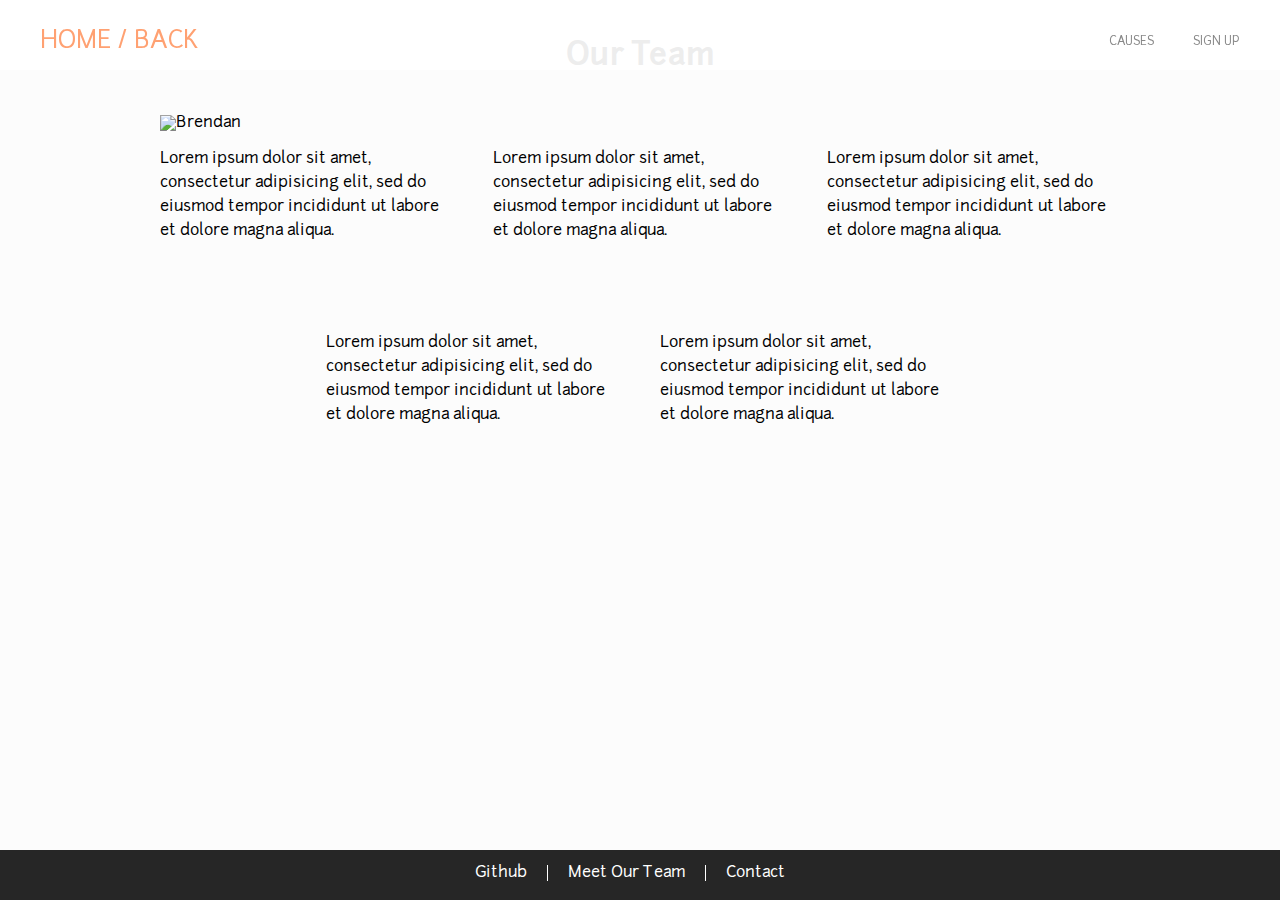
==== About.html @ 52b02ac8 "add fix for pull conflict." ====
<!DOCTYPE html>
<html>
  <head>
    <meta charset="utf-8">
    <link rel="stylesheet" href="stylesheets/output.css">
    <script src="js/jquery-3.2.1.js"></script>
    <script src="js/scripts.js"></script>
    <title></title>
    <title>Our Team</title>
  </head>
  <body>
    <header class="navbar fixed">

        <div class="row">
          <div class="nav-left">
            <a class="logo" href="#">Home / </a>
            <a class="back-nav" href="#">Back</a>
          </div>

          <div class="mobile-toggle">
              <span></span>
              <span></span>
              <span></span>
          </div>
          <nav>
              <ul>
                  <li><a href".flex-grid-container">Causes</a></li>
                  <li><a href=".sign-up">Sign Up</a></li>

              </ul>
          </nav>
        </div> <!-- / row -->

    </header>
    <div class="main">
      <h1 class="center-text">Our Team</h1>
      <div class="team">
        <div class="brendan team-member">
          <img src="images/brendan.jpg" alt="Brendan" />
          <p>
            Lorem ipsum dolor sit amet, consectetur adipisicing elit, sed do eiusmod tempor incididunt ut labore et dolore magna aliqua.
          </p>
        </div>
        <div class="michael team-member">
          <img src="http://fillmurray.com/700/501" alt="" />
          <p>
            Lorem ipsum dolor sit amet, consectetur adipisicing elit, sed do eiusmod tempor incididunt ut labore et dolore magna aliqua.
          </p>
        </div>
        <div class="jordan team-member">
          <img src="http://fillmurray.com/700/502" alt="" />
          <p>
            Lorem ipsum dolor sit amet, consectetur adipisicing elit, sed do eiusmod tempor incididunt ut labore et dolore magna aliqua.
          </p>
        </div>
        <div class="ethan team-member">
          <img src="http://fillmurray.com/700/503" alt="" />
          <p>
            Lorem ipsum dolor sit amet, consectetur adipisicing elit, sed do eiusmod tempor incididunt ut labore et dolore magna aliqua.
          </p>
        </div>
        <div class="beth team-member">
          <img src="http://fillmurray.com/700/504" alt="" />
          <p>
            Lorem ipsum dolor sit amet, consectetur adipisicing elit, sed do eiusmod tempor incididunt ut labore et dolore magna aliqua.
          </p>
        </div>
      </div><!--/team-->
    </div>
    <footer>
      <a href="https://github.com/gepetto503/venmo-for-non-profits"><li>Github</li></a>
      <a href="#"><li>Meet Our Team</li></a>
      <a href="#"><li>Contact</li></a>
    </footer>
  </body>
</html>
---- stylesheets/output.css ----
@keyframes bouncy {
  0% {
    font-size: 14px;
  }
  50% {
    font-size: 18px;
  }
  100% {
    font-size: 14px;
  }
}
html {
  box-sizing: border-box;
}

*,
*::before,
*::after {
  box-sizing: inherit;
}

html, body {
  margin: 0;
  padding: 0;
}

a {
  text-decoration: none;
  color: white;
}

ul {
  padding: 0;
}

li {
  list-style: none;
}

* {
  font-family: 'Junction';
}

p {
  line-height: 1.5;
}

.highlight-text {
  color: #ffa172;
}

@font-face {
  font-family: 'Junction';
  src: url("fonts/junction-bold.eot");
  src: url("fonts/junction-bold.eot?#iefix") format("embedded-opentype"), url("fonts/junction-bold.woff") format("woff"), url("fonts/junction-bold.ttf") format("truetype"), url("fonts/junction-bold.svg#junctionbold") format("svg");
  font-weight: bold;
  font-style: normal;
}
@font-face {
  font-family: 'Junction';
  src: url("fonts/junction-light.eot");
  src: url("fonts/junction-light.eot?#iefix") format("embedded-opentype"), url("fonts/junction-light.woff") format("woff"), url("fonts/junction-light.ttf") format("truetype"), url("fonts/junction-light.svg#junctionlight") format("svg");
  font-weight: normal;
  font-style: normal;
}
@font-face {
  font-family: 'Junction';
  src: url("fonts/junction-regular.eot");
  src: url("fonts/junction-regular.eot?#iefix") format("embedded-opentype"), url("fonts/junction-regular.woff") format("woff"), url("fonts/junction-regular.ttf") format("truetype"), url("fonts/junction-regular.svg#junctionregular") format("svg");
  font-weight: normal;
  font-style: normal;
}
.center-text {
  text-align: center;
}

.team {
  display: flex;
  flex-wrap: wrap;
  justify-content: center;
}
.team .team-member {
  flex-basis: 30%;
  padding: 20px;
}
.team .team-member img {
  height: auto;
  width: 300px;
}

.carousel-area {
  display: flex;
  justify-content: center;
}
.carousel-area .carousel .carousel__items {
  height: 285px;
}
@media (min-width: 768px) {
  .carousel-area .carousel .carousel__items {
    height: 600px;
  }
}

.donate-to-causes {
  display: flex;
  flex-direction: column;
  align-items: center;
}
.donate-to-causes .donate-text {
  max-width: 600px;
}
.donate-to-causes .donate-form-area form {
  height: 500px;
  width: 300px;
  display: flex;
  flex-direction: column;
  align-items: center;
}
.donate-to-causes .donate-form-area form input {
  width: 100%;
  height: 200px;
}

.flex-grid-container {
  display: flex;
  flex-wrap: wrap;
  width: 100%;
}

.cause-box {
  height: 300px;
  flex-basis: 100%;
  color: white;
  position: relative;
}
.cause-box .cause-info {
  position: absolute;
  top: 20px;
  left: 0;
  padding: 20px;
  text-align: center;
  display: none;
}
.cause-box .cause-info h2 {
  margin: .5em auto;
  font-size: 1.75em;
}
.cause-box .cause-info h4 {
  margin: 1em auto;
}

.overlay {
  display: none;
}

.cause-box:hover .overlay {
  height: 100%;
  width: 100%;
  background-color: black;
  opacity: 0.5;
  position: absolute;
  top: 0;
  left: 0;
  z-index: 50;
  display: flex;
  justify-content: center;
  align-items: flex-end;
}

.grid-button {
  display: none;
  margin-bottom: 25px;
}

.cause-box:hover .grid-button {
  display: block;
  z-index: 100;
  position: absolute;
  bottom: 10%;
  right: 50%;
  transform: translate(50%, 50%);
}

.one {
  background: url(http://fillmurray.com/1000/500) center center no-repeat;
  background-size: cover;
}
@media (min-width: 1024px) {
  .one {
    flex-basis: 50%;
  }
}

.two {
  background: url(http://fillmurray.com/400/500) center center no-repeat;
  background-size: cover;
}
@media (min-width: 768px) {
  .two {
    flex-basis: 50%;
  }
}
@media (min-width: 1024px) {
  .two {
    flex-basis: 25%;
  }
}

.three {
  background: url(http://fillmurray.com/700/500) center center no-repeat;
  background-size: cover;
}
@media (min-width: 768px) {
  .three {
    flex-basis: 50%;
  }
}
@media (min-width: 1024px) {
  .three {
    flex-basis: 25%;
  }
}

.four {
  background: url(http://fillmurray.com/601/500) center center no-repeat;
  background-size: cover;
}
@media (min-width: 768px) {
  .four {
    flex-basis: 50%;
  }
}
@media (min-width: 1024px) {
  .four {
    flex-basis: 25%;
  }
}

.five {
  background: url(http://fillmurray.com/500/500) center center no-repeat;
  background-size: cover;
}
@media (min-width: 768px) {
  .five {
    flex-basis: 50%;
  }
}
@media (min-width: 1024px) {
  .five {
    flex-basis: 25%;
  }
}

.six {
  background: url(http://fillmurray.com/1000/800) center center no-repeat;
  background-size: cover;
}
@media (min-width: 1024px) {
  .six {
    flex-basis: 50%;
  }
}

footer {
  position: fixed;
  bottom: 0;
  left: 0;
  width: 100%;
  height: 50px;
  margin-top: 40px;
  padding-top: 15px;
  background-color: #262626;
  display: flex;
  justify-content: center;
}
footer li {
  margin: auto 10px;
  padding-right: 20px;
  border-right: 1px solid white;
}

footer a:nth-child(3) li {
  border-right: none;
}

.form-flex-container {
  display: flex;
  flex-direction: column;
  align-items: center;
}

.my-form {
  background-color: lightgrey;
  border-radius: 5px;
  padding: 30px;
  width: 100%;
  max-width: 370px;
}
.my-form .form-group {
  padding: 3px 0px;
  display: flex;
  flex-direction: column;
  margin: 8px 0px;
}
.my-form .form-group label {
  margin: 8px 0px;
}
.my-form p {
  text-align: center;
  font-size: 16px;
}
.my-form button {
  margin-top: 25px;
}

.navbar {
  position: fixed;
  max-height: 70px;
  width: 100%;
  z-index: 999;
  background: none;
  overflow: hidden;
  padding: 15px;
  opacity: 0;
  top: -100px;
  padding-bottom: 6px;
  -webkit-transition: all 0.3s;
  transition: all 0.3s;
}
@media only screen and (max-width: 766px) {
  .navbar {
    padding-top: 25px;
  }
}
.navbar .row {
  width: 100%;
  margin: 0 auto;
  position: relative;
  padding: 0 2%;
  display: flex;
  justify-content: space-between;
  flex-wrap: wrap;
  align-items: center;
}

.open-nav {
  max-height: 400px !important;
}
.open-nav .mobile-toggle {
  transform: rotate(-90deg);
  -webkit-transform: rotate(-90deg);
}

.sticky {
  background-color: rgba(255, 255, 255, 0.93);
  opacity: 1;
  top: 0px;
  border-bottom: 1px solid white;
}

.logo, .back-nav {
  font-size: 25px;
  color: #ffa172;
  text-transform: uppercase;
  margin-top: 0;
  line-height: 1;
  margin-bottom: 10px;
}

nav {
  width: 60%;
}
@media only screen and (max-width: 766px) {
  nav {
    width: 100%;
  }
}
nav li, nav h2 {
  font-size: 14px;
}
nav ul {
  list-style: none;
  overflow: hidden;
  text-align: right;
  float: right;
}
@media only screen and (max-width: 766px) {
  nav ul {
    padding-top: 10px;
    margin-bottom: 22px;
    float: left;
    text-align: center;
    width: 100%;
  }
}
nav ul li {
  display: inline-block;
  margin-left: 35px;
  line-height: 1.5;
}
@media only screen and (max-width: 766px) {
  nav ul li {
    width: 100%;
    padding: 7px 0;
    margin: 0;
  }
}
nav ul a {
  color: #888888;
  text-transform: uppercase;
  font-size: 12px;
}

.mobile-toggle {
  display: none;
  cursor: pointer;
  font-size: 20px;
  -webkit-transition: all 200ms ease-in;
  -moz-transition: all 200ms ease-in;
  transition: all 200ms ease-in;
}
@media only screen and (max-width: 766px) {
  .mobile-toggle {
    display: block;
  }
}
.mobile-toggle span {
  width: 30px;
  height: 4px;
  margin-bottom: 6px;
  border-radius: 1000px;
  background: #ffa172;
  display: block;
}

.content {
  padding: 50px 2% 250px;
}

.hero {
  background: #333 url(../images/hero.jpg) no-repeat center center fixed;
  -webkit-background-size: cover;
  -moz-background-size: cover;
  background-size: cover;
  display: flex;
  flex-direction: column;
  justify-content: center;
  align-items: center;
  min-height: 500px;
  letter-spacing: 2px;
  padding: 40px;
}
.hero h1 {
  text-align: center;
  font-size: 60px;
  color: white;
}
.hero span {
  font-size: 25px;
  line-height: 1;
  color: #beffb7;
}
.hero p {
  margin-bottom: 20px;
  font-size: 17px;
  line-height: 2;
}

.main {
  padding: 20px;
  margin: auto;
}
@media (min-width: 1024px) {
  .main {
    max-width: 90%;
  }
}

.full {
  height: 100vw;
}

.mission {
  text-align: center;
  margin: 40px auto;
}
@media (min-width: 1024px) {
  .mission {
    font-size: 1rem;
    max-width: 75em;
    margin: 60px auto;
  }
  .mission p {
    line-height: 2;
  }
}

section {
  margin-top: 80px;
}

.profile-content {
  margin-top: 80px;
  background-color: lightgrey;
  border-radius: 5px;
  display: flex;
  flex-wrap: wrap;
  justify-content: center;
}

.profile-image {
  flex-basis: 40%;
  border-radius: 50%;
  margin: 25px 25px 0 0;
  max-height: 300px;
  max-width: 300px;
  background-image: url(http://lorempixel.com/300/300/);
}
@media (min-width: 768px) {
  .profile-image {
    height: 250px;
    max-width: 250px;
  }
}
@media only screen and (max-width: 766px) {
  .profile-image {
    height: 250px;
    min-width: 250px;
  }
}

.profile-bio {
  padding: 20px;
  flex-basis: 60%;
  width: 600px;
}
@media only screen and (max-width: 766px) {
  .profile-bio {
    flex-basis: 100%;
  }
}

.profile-causes {
  display: flex;
  flex-wrap: wrap;
  padding: 5px 10px;
  flex-basis: 100%;
  width: 900px;
  justify-content: center;
}
.profile-causes .profile-feed {
  border: 1px solid grey;
  border-radius: 5px;
  box-shadow: 0px 2px 12px 0 rgba(0, 0, 0, 0.25);
  max-height: 100px;
  display: flex;
  flex-basis: 33%;
  margin: 50px 50px 0 50px;
  background-color: #fff;
}
@media (min-width: 768px) {
  .profile-causes .profile-feed {
    max-height: 300px;
  }
}
@media only screen and (max-width: 766px) {
  .profile-causes .profile-feed {
    max-height: 300px;
  }
}
.profile-causes .feed-image {
  height: 100px;
  width: 100px;
  margin: 10px 5px 0 5px;
  align-self: center;
  background-image: url(http://lorempixel.com/90/90/cats);
  background-repeat: no-repeat;
}
@media (min-width: 768px) {
  .profile-causes .feed-image {
    align-self: center;
  }
}
@media only screen and (max-width: 766px) {
  .profile-causes .feed-image {
    align-self: center;
  }
}
@media (min-width: 768px) {
  .profile-causes {
    display: flex;
    flex-wrap: wrap;
    flex-basis: 100%;
  }
  .profile-causes ul {
    flex-basis: 50%;
    text-align: center;
  }
}
@media only screen and (max-width: 766px) {
  .profile-causes {
    flex-basis: 100%;
    margin-bottom: 15px;
  }
  .profile-causes li {
    margin: 5px;
    text-align: center;
  }
}

#bio {
  width: 100%;
  height: 50px;
  resize: none;
  border-radius: 5px;
  box-shadow: inset 0px 2px 12px 0 rgba(0, 0, 0, 0.25);
}

.feed-container {
  margin-top: 80px;
  background-color: lightgrey;
  border-radius: 5px;
  display: flex;
  justify-content: center;
  align-items: center;
}
.feed-container .feed {
  border: 1px solid grey;
  border-radius: 5px;
  box-shadow: 0px 2px 12px 0 rgba(0, 0, 0, 0.25);
  max-height: 100px;
  display: flex;
  flex-wrap: wrap;
  justify-content: center;
  flex-basis: 40%;
  margin: 50px 50px 0 50px;
  background-color: #fff;
}
.feed-container .feed .social-icon {
  height: 24px;
  width: 24px;
  display: inline-block;
}
.feed-container .feed .feed-icon1:hover {
  background-image: url(../images/heart_red.png);
  background-repeat: no-repeat;
}
.feed-container .feed .feed-icon2:hover {
  background-image: url(../images/comment_red.png);
  background-repeat: no-repeat;
}
@media (min-width: 768px) {
  .feed-container .feed {
    max-height: 300px;
  }
}
@media only screen and (max-width: 766px) {
  .feed-container .feed {
    max-height: 300px;
  }
}
.feed-container .mainfeed-image {
  height: 100px;
  width: 100px;
  margin: 10px 5px 0 5px;
  align-self: center;
  background-image: url(http://lorempixel.com/90/90/cats);
  background-repeat: no-repeat;
}
@media (min-width: 768px) {
  .feed-container .mainfeed-image {
    align-self: center;
  }
}
@media only screen and (max-width: 766px) {
  .feed-container .mainfeed-image {
    align-self: center;
  }
}
@media (min-width: 768px) {
  .feed-container {
    display: flex;
    flex-wrap: wrap;
    flex-basis: 100%;
  }
  .feed-container ul {
    flex-basis: 50%;
    text-align: center;
  }
}
@media only screen and (max-width: 766px) {
  .feed-container {
    flex-basis: 100%;
    margin-bottom: 15px;
  }
  .feed-container li {
    margin: 5px;
    text-align: center;
  }
}

.form-button, .grid-button {
  background-color: #ffa172;
  height: 50px;
  width: 100%;
  border-radius: 5px;
  color: white;
  border-style: none;
  font-weight: bold;
  font-size: 16px;
}

.grid-button {
  width: 20% !important;
}

/**
 * Carousel.sass
 * @author: Dang Van Thanh
 * @github: https://github.com/dangvanthanh/carousel.sass
 * @description: A Simple Carousel Pure CSS Using Sass
 * @version: 1.0.0
 */
.carousel > input[type="radio"]:nth-child(1):checked ~ .carousel__prev > label:nth-child(5), .carousel > input[type="radio"]:nth-child(1):checked ~ .carousel__next > label:nth-child(2), .carousel > input[type="radio"]:nth-child(2):checked ~ .carousel__prev > label:nth-child(1), .carousel > input[type="radio"]:nth-child(2):checked ~ .carousel__next > label:nth-child(3), .carousel > input[type="radio"]:nth-child(3):checked ~ .carousel__prev > label:nth-child(2), .carousel > input[type="radio"]:nth-child(3):checked ~ .carousel__next > label:nth-child(4), .carousel > input[type="radio"]:nth-child(4):checked ~ .carousel__prev > label:nth-child(3), .carousel > input[type="radio"]:nth-child(4):checked ~ .carousel__next > label:nth-child(5), .carousel > input[type="radio"]:nth-child(5):checked ~ .carousel__prev > label:nth-child(4), .carousel > input[type="radio"]:nth-child(5):checked ~ .carousel__next > label:nth-child(1) {
  opacity: 1 !important;
  z-index: 3;
}

*,
*:before,
*:after {
  box-sizing: border-box;
  -webkit-box-sizing: border-box;
  -moz-box-sizing: border-box;
}

body {
  background: #fcfcfc;
  margin: 0;
}

.carousel {
  width: 100%;
  max-width: 1000px;
  position: relative;
  overflow: hidden;
}
.carousel > input[type="radio"] {
  position: absolute;
  left: 0;
  opacity: 0;
  top: 0;
}
.carousel > input[type="radio"]:checked ~ .carousel__items .carousel__item,
.carousel > input[type="radio"]:checked ~ .carousel__prev > label,
.carousel > input[type="radio"]:checked ~ .carousel__next > label {
  opacity: 0;
}
.carousel > input[type="radio"]:nth-child(1):checked ~ .carousel__items .carousel__item:nth-child(1) {
  opacity: 1;
}
.carousel > input[type="radio"]:nth-child(1):checked ~ .carousel__nav > label:nth-child(1) {
  background: #ccc;
  cursor: default;
  pointer-events: none;
}
.carousel > input[type="radio"]:nth-child(2):checked ~ .carousel__items .carousel__item:nth-child(2) {
  opacity: 1;
}
.carousel > input[type="radio"]:nth-child(2):checked ~ .carousel__nav > label:nth-child(2) {
  background: #ccc;
  cursor: default;
  pointer-events: none;
}
.carousel > input[type="radio"]:nth-child(3):checked ~ .carousel__items .carousel__item:nth-child(3) {
  opacity: 1;
}
.carousel > input[type="radio"]:nth-child(3):checked ~ .carousel__nav > label:nth-child(3) {
  background: #ccc;
  cursor: default;
  pointer-events: none;
}
.carousel > input[type="radio"]:nth-child(4):checked ~ .carousel__items .carousel__item:nth-child(4) {
  opacity: 1;
}
.carousel > input[type="radio"]:nth-child(4):checked ~ .carousel__nav > label:nth-child(4) {
  background: #ccc;
  cursor: default;
  pointer-events: none;
}
.carousel > input[type="radio"]:nth-child(5):checked ~ .carousel__items .carousel__item:nth-child(5) {
  opacity: 1;
}
.carousel > input[type="radio"]:nth-child(5):checked ~ .carousel__nav > label:nth-child(5) {
  background: #ccc;
  cursor: default;
  pointer-events: none;
}
.carousel__items {
  margin: 0;
  padding: 0;
  list-style-type: none;
  width: 100%;
  height: 600px;
  position: relative;
}
.carousel__item {
  position: absolute;
  top: 0;
  left: 0;
  width: 100%;
  height: 100%;
  z-index: 1;
  transition: opacity 2s;
  -webkit-transition: opacity 2s;
}
.carousel__item img {
  width: 100%;
  vertical-align: middle;
}
.carousel__prev > label, .carousel__next > label {
  border: 1px solid #fff;
  border-radius: 50%;
  cursor: pointer;
  display: block;
  width: 40px;
  height: 40px;
  position: absolute;
  top: 50%;
  transform: translateY(-50%);
  -webkit-transform: translateY(-50%);
  transition: all .3s ease;
  -webkit-transition: all .3s ease;
  opacity: 0;
  z-index: 2;
}
.carousel__prev > label:hover, .carousel__prev > label:focus, .carousel__next > label:hover, .carousel__next > label:focus {
  opacity: .5 !important;
}
.carousel__prev > label:before, .carousel__prev > label:after, .carousel__next > label:before, .carousel__next > label:after {
  content: "";
  position: absolute;
  width: inherit;
  height: inherit;
}
.carousel__prev > label:before, .carousel__next > label:before {
  background: linear-gradient(to top, #fff 0%, #fff 10%, rgba(51, 51, 51, 0) 10%), linear-gradient(to left, #fff 0%, #fff 10%, rgba(51, 51, 51, 0) 10%);
  width: 60%;
  height: 60%;
  top: 20%;
}
.carousel__prev > label {
  left: 2%;
}
.carousel__prev > label:before {
  left: 35%;
  top: 20%;
  transform: rotate(135deg);
  -webkit-transform: rotate(135deg);
}
.carousel__next > label {
  right: 2%;
}
.carousel__next > label:before {
  left: 10%;
  transform: rotate(315deg);
  -webkit-transform: rotate(315deg);
}
.carousel__nav {
  position: absolute;
  bottom: 3%;
  left: 0;
  text-align: center;
  width: 100%;
  z-index: 3;
}
.carousel__nav > label {
  border: 1px solid #fff;
  display: inline-block;
  border-radius: 50%;
  cursor: pointer;
  margin: 0 .125%;
  width: 20px;
  height: 20px;
}

.slider {
  width: 50%;
}

.my-form {
  background-color: lightgrey;
  border-radius: 5px;
  padding: 30px;
  width: 100%;
  max-width: 370px;
}

button, input, label, textarea {
  font-size: 16px;
}

input {
  height: 33px;
}

input, textarea {
  border-radius: 5px;
  border-style: none;
  padding: 10px;
}

#comment {
  max-width: 100%;
}

/*# sourceMappingURL=output.css.map */
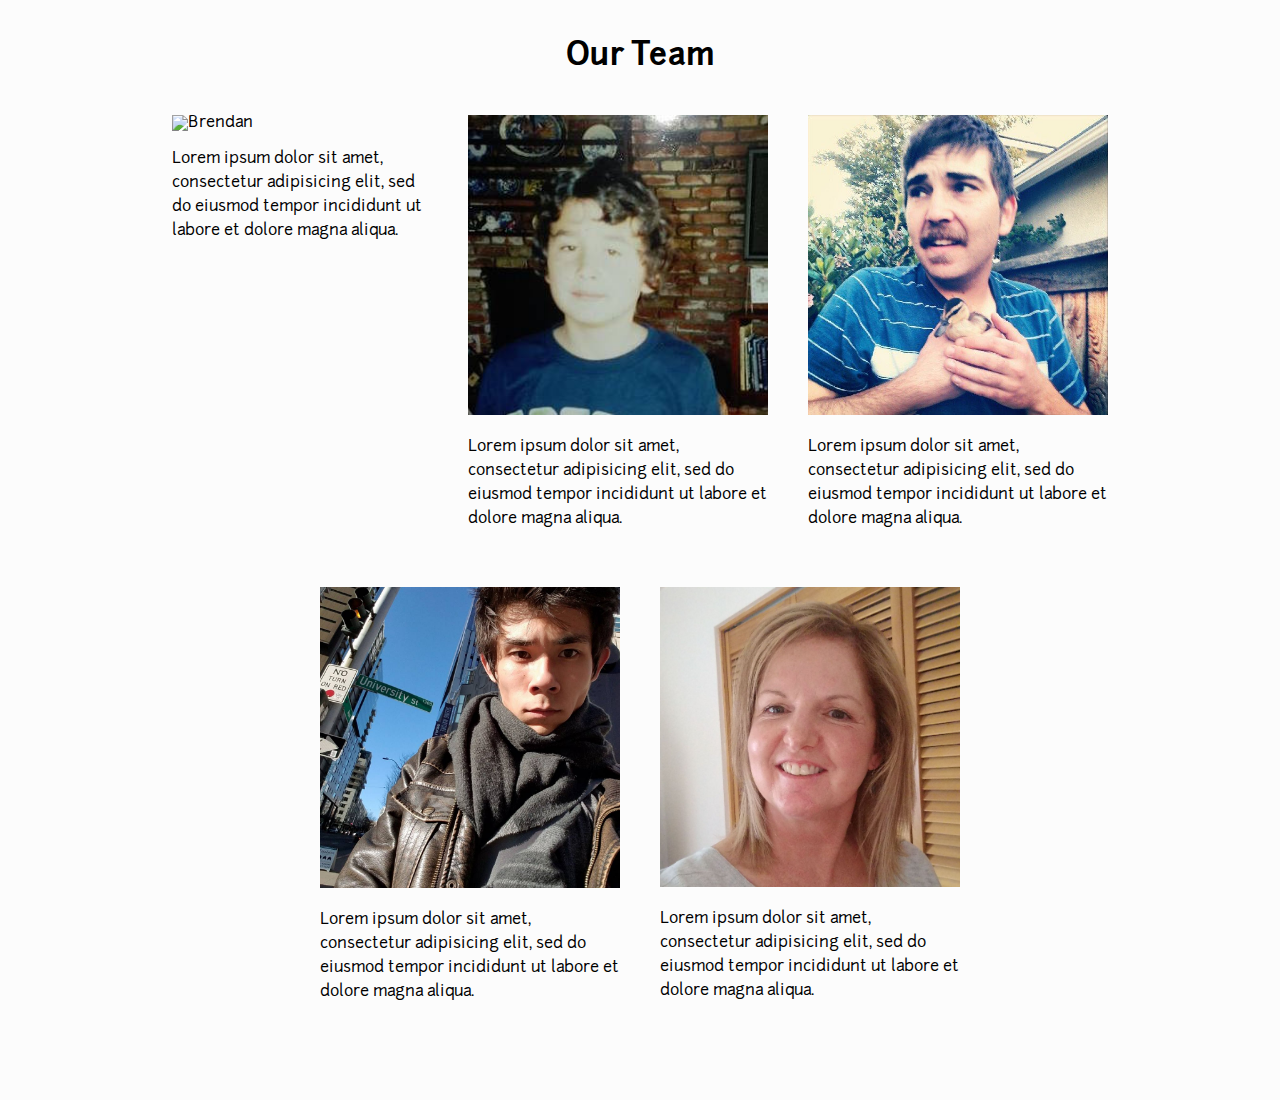
==== commit b21f7c87: "Merge pull request #12 from gepetto503/contact-about" ====
--- a/About.html
+++ b/About.html
@@ -9,29 +9,7 @@
     <title>Our Team</title>
   </head>
   <body>
-    <header class="navbar fixed">
-
-        <div class="row">
-          <div class="nav-left">
-            <a class="logo" href="#">Home / </a>
-            <a class="back-nav" href="#">Back</a>
-          </div>
-
-          <div class="mobile-toggle">
-              <span></span>
-              <span></span>
-              <span></span>
-          </div>
-          <nav>
-              <ul>
-                  <li><a href".flex-grid-container">Causes</a></li>
-                  <li><a href=".sign-up">Sign Up</a></li>
-
-              </ul>
-          </nav>
-        </div> <!-- / row -->
-
-    </header>
+    <!--header goes here-->
     <div class="main">
       <h1 class="center-text">Our Team</h1>
       <div class="team">
@@ -42,35 +20,31 @@
           </p>
         </div>
         <div class="michael team-member">
-          <img src="http://fillmurray.com/700/501" alt="" />
+          <img src="images/michael.jpg" alt="young Michael" />
           <p>
             Lorem ipsum dolor sit amet, consectetur adipisicing elit, sed do eiusmod tempor incididunt ut labore et dolore magna aliqua.
           </p>
         </div>
         <div class="jordan team-member">
-          <img src="http://fillmurray.com/700/502" alt="" />
+          <img src="images/jordan.jpg" alt="Jordan with a baby duck" />
           <p>
             Lorem ipsum dolor sit amet, consectetur adipisicing elit, sed do eiusmod tempor incididunt ut labore et dolore magna aliqua.
           </p>
         </div>
         <div class="ethan team-member">
-          <img src="http://fillmurray.com/700/503" alt="" />
+          <img src="images/ethan.jpg" alt="Ethan" />
           <p>
             Lorem ipsum dolor sit amet, consectetur adipisicing elit, sed do eiusmod tempor incididunt ut labore et dolore magna aliqua.
           </p>
         </div>
         <div class="beth team-member">
-          <img src="http://fillmurray.com/700/504" alt="" />
+          <img src="images/beth.jpg" alt="Beth" />
           <p>
             Lorem ipsum dolor sit amet, consectetur adipisicing elit, sed do eiusmod tempor incididunt ut labore et dolore magna aliqua.
           </p>
         </div>
       </div><!--/team-->
     </div>
-    <footer>
-      <a href="https://github.com/gepetto503/venmo-for-non-profits"><li>Github</li></a>
-      <a href="#"><li>Meet Our Team</li></a>
-      <a href="#"><li>Contact</li></a>
-    </footer>
+    <!--put footer here-->
   </body>
 </html>
--- a/stylesheets/output.css
+++ b/stylesheets/output.css
@@ -1,157 +1,127 @@
 @keyframes bouncy {
   0% {
-    font-size: 14px;
-  }
+    font-size: 14px; }
   50% {
-    font-size: 18px;
-  }
+    font-size: 18px; }
   100% {
-    font-size: 14px;
-  }
-}
+    font-size: 14px; } }
 html {
-  box-sizing: border-box;
-}
+  box-sizing: border-box; }
 
 *,
 *::before,
 *::after {
-  box-sizing: inherit;
-}
+  box-sizing: inherit; }
 
 html, body {
   margin: 0;
-  padding: 0;
-}
+  padding: 0; }
 
 a {
   text-decoration: none;
-  color: white;
-}
+  color: white; }
 
 ul {
-  padding: 0;
-}
+  padding: 0; }
 
 li {
-  list-style: none;
-}
+  list-style: none; }
 
 * {
-  font-family: 'Junction';
-}
+  font-family: 'Junction'; }
 
 p {
-  line-height: 1.5;
-}
+  line-height: 1.5; }
 
 .highlight-text {
-  color: #ffa172;
-}
+  color: #ffa172; }
 
 @font-face {
   font-family: 'Junction';
   src: url("fonts/junction-bold.eot");
   src: url("fonts/junction-bold.eot?#iefix") format("embedded-opentype"), url("fonts/junction-bold.woff") format("woff"), url("fonts/junction-bold.ttf") format("truetype"), url("fonts/junction-bold.svg#junctionbold") format("svg");
   font-weight: bold;
-  font-style: normal;
-}
+  font-style: normal; }
 @font-face {
   font-family: 'Junction';
   src: url("fonts/junction-light.eot");
   src: url("fonts/junction-light.eot?#iefix") format("embedded-opentype"), url("fonts/junction-light.woff") format("woff"), url("fonts/junction-light.ttf") format("truetype"), url("fonts/junction-light.svg#junctionlight") format("svg");
   font-weight: normal;
-  font-style: normal;
-}
+  font-style: normal; }
 @font-face {
   font-family: 'Junction';
   src: url("fonts/junction-regular.eot");
   src: url("fonts/junction-regular.eot?#iefix") format("embedded-opentype"), url("fonts/junction-regular.woff") format("woff"), url("fonts/junction-regular.ttf") format("truetype"), url("fonts/junction-regular.svg#junctionregular") format("svg");
   font-weight: normal;
-  font-style: normal;
-}
+  font-style: normal; }
 .center-text {
+  text-align: center; }
+
+.team {
+  display: flex;
+  flex-wrap: wrap;
+  justify-content: center; }
+  .team .team-member {
+    flex-basis: 30%;
+    padding: 20px; }
+    .team .team-member img {
+      height: auto;
+      width: 300px; }
+
+.carousel-area {
+  display: flex;
+  justify-content: center; }
+  .carousel-area .carousel .carousel__items {
+    height: 285px; }
+    @media (min-width: 768px) {
+      .carousel-area .carousel .carousel__items {
+        height: 600px; } }
+
+.donate-to-causes {
+  display: flex;
+  flex-direction: column;
+  align-items: center; }
+  .donate-to-causes .donate-text {
+    max-width: 600px; }
+  .donate-to-causes .donate-form-area form {
+    height: 500px;
+    width: 300px;
+    display: flex;
+    flex-direction: column;
+    align-items: center; }
+    .donate-to-causes .donate-form-area form input {
+      width: 100%;
+      height: 200px; }
+
+.causes h2 {
   text-align: center;
-}
-
-.team {
+  font-size: 2em; }
+
+.flex-grid-container {
   display: flex;
   flex-wrap: wrap;
-  justify-content: center;
-}
-.team .team-member {
-  flex-basis: 30%;
-  padding: 20px;
-}
-.team .team-member img {
-  height: auto;
-  width: 300px;
-}
-
-.carousel-area {
-  display: flex;
-  justify-content: center;
-}
-.carousel-area .carousel .carousel__items {
-  height: 285px;
-}
-@media (min-width: 768px) {
-  .carousel-area .carousel .carousel__items {
-    height: 600px;
-  }
-}
-
-.donate-to-causes {
-  display: flex;
-  flex-direction: column;
-  align-items: center;
-}
-.donate-to-causes .donate-text {
-  max-width: 600px;
-}
-.donate-to-causes .donate-form-area form {
-  height: 500px;
-  width: 300px;
-  display: flex;
-  flex-direction: column;
-  align-items: center;
-}
-.donate-to-causes .donate-form-area form input {
-  width: 100%;
-  height: 200px;
-}
-
-.flex-grid-container {
-  display: flex;
-  flex-wrap: wrap;
-  width: 100%;
-}
+  width: 100%; }
 
 .cause-box {
   height: 300px;
   flex-basis: 100%;
   color: white;
-  position: relative;
-}
-.cause-box .cause-info {
-  position: absolute;
-  top: 20px;
-  left: 0;
-  padding: 20px;
-  text-align: center;
-  display: none;
-}
-.cause-box .cause-info h2 {
-  margin: .5em auto;
-  font-size: 1.75em;
-}
-.cause-box .cause-info h4 {
-  margin: 1em auto;
-}
+  position: relative; }
+  .cause-box .cause-info {
+    position: absolute;
+    top: 20px;
+    left: 0;
+    padding: 20px;
+    text-align: center;
+    display: none; }
+    .cause-box .cause-info h2 {
+      margin: .5em auto;
+      font-size: 1.75em; }
+    .cause-box .cause-info h4 {
+      margin: 1em auto; }
 
 .overlay {
-  display: none;
-}
+  display: none; }
 
 .cause-box:hover .overlay {
   height: 100%;
@@ -164,13 +134,11 @@
   z-index: 50;
   display: flex;
   justify-content: center;
-  align-items: flex-end;
-}
+  align-items: flex-end; }
 
 .grid-button {
   display: none;
-  margin-bottom: 25px;
-}
+  margin-bottom: 25px; }
 
 .cause-box:hover .grid-button {
   display: block;
@@ -178,88 +146,141 @@
   position: absolute;
   bottom: 10%;
   right: 50%;
-  transform: translate(50%, 50%);
-}
-
-.one {
+  transform: translate(50%, 50%); }
+
+.cause-box:first-child {
   background: url(http://fillmurray.com/1000/500) center center no-repeat;
+<<<<<<< HEAD
   background-size: cover;
 }
 @media (min-width: 1024px) {
-  .one {
+  .cause-box:first-child {
     flex-basis: 50%;
   }
 }
-
-.two {
+=======
+  background-size: cover; }
+  @media (min-width: 1024px) {
+    .one {
+      flex-basis: 50%; } }
+>>>>>>> master
+
+.cause-box:nth-child(2) {
   background: url(http://fillmurray.com/400/500) center center no-repeat;
+<<<<<<< HEAD
   background-size: cover;
 }
 @media (min-width: 768px) {
-  .two {
+  .cause-box:nth-child(2) {
     flex-basis: 50%;
   }
 }
 @media (min-width: 1024px) {
-  .two {
+  .cause-box:nth-child(2) {
     flex-basis: 25%;
   }
 }
-
-.three {
+=======
+  background-size: cover; }
+  @media (min-width: 768px) {
+    .two {
+      flex-basis: 50%; } }
+  @media (min-width: 1024px) {
+    .two {
+      flex-basis: 25%; } }
+>>>>>>> master
+
+.cause-box:nth-child(3) {
   background: url(http://fillmurray.com/700/500) center center no-repeat;
+<<<<<<< HEAD
   background-size: cover;
 }
 @media (min-width: 768px) {
-  .three {
+  .cause-box:nth-child(3) {
     flex-basis: 50%;
   }
 }
 @media (min-width: 1024px) {
-  .three {
+  .cause-box:nth-child(3) {
     flex-basis: 25%;
   }
 }
-
-.four {
+=======
+  background-size: cover; }
+  @media (min-width: 768px) {
+    .three {
+      flex-basis: 50%; } }
+  @media (min-width: 1024px) {
+    .three {
+      flex-basis: 25%; } }
+>>>>>>> master
+
+.cause-box:nth-child(4) {
   background: url(http://fillmurray.com/601/500) center center no-repeat;
+<<<<<<< HEAD
   background-size: cover;
 }
 @media (min-width: 768px) {
-  .four {
+  .cause-box:nth-child(4) {
     flex-basis: 50%;
   }
 }
 @media (min-width: 1024px) {
-  .four {
+  .cause-box:nth-child(4) {
     flex-basis: 25%;
   }
 }
-
-.five {
+=======
+  background-size: cover; }
+  @media (min-width: 768px) {
+    .four {
+      flex-basis: 50%; } }
+  @media (min-width: 1024px) {
+    .four {
+      flex-basis: 25%; } }
+>>>>>>> master
+
+.cause-box:nth-child(5) {
   background: url(http://fillmurray.com/500/500) center center no-repeat;
+<<<<<<< HEAD
   background-size: cover;
 }
 @media (min-width: 768px) {
-  .five {
+  .cause-box:nth-child(5) {
     flex-basis: 50%;
   }
 }
 @media (min-width: 1024px) {
-  .five {
+  .cause-box:nth-child(5) {
     flex-basis: 25%;
   }
 }
-
-.six {
+=======
+  background-size: cover; }
+  @media (min-width: 768px) {
+    .five {
+      flex-basis: 50%; } }
+  @media (min-width: 1024px) {
+    .five {
+      flex-basis: 25%; } }
+>>>>>>> master
+
+.cause-box:nth-child(6) {
   background: url(http://fillmurray.com/1000/800) center center no-repeat;
+<<<<<<< HEAD
   background-size: cover;
 }
 @media (min-width: 1024px) {
-  .six {
+  .cause-box:nth-child(6) {
     flex-basis: 50%;
   }
 }
+=======
+  background-size: cover; }
+  @media (min-width: 1024px) {
+    .six {
+      flex-basis: 50%; } }
+>>>>>>> master
 
 footer {
   position: fixed;
@@ -271,47 +292,38 @@
   padding-top: 15px;
   background-color: #262626;
   display: flex;
-  justify-content: center;
-}
-footer li {
-  margin: auto 10px;
-  padding-right: 20px;
-  border-right: 1px solid white;
-}
+  justify-content: center; }
+  footer li {
+    margin: auto 10px;
+    padding-right: 20px;
+    border-right: 1px solid white; }
 
 footer a:nth-child(3) li {
-  border-right: none;
-}
+  border-right: none; }
 
 .form-flex-container {
   display: flex;
   flex-direction: column;
-  align-items: center;
-}
+  align-items: center; }
 
 .my-form {
   background-color: lightgrey;
   border-radius: 5px;
   padding: 30px;
   width: 100%;
-  max-width: 370px;
-}
-.my-form .form-group {
-  padding: 3px 0px;
-  display: flex;
-  flex-direction: column;
-  margin: 8px 0px;
-}
-.my-form .form-group label {
-  margin: 8px 0px;
-}
-.my-form p {
-  text-align: center;
-  font-size: 16px;
-}
-.my-form button {
-  margin-top: 25px;
-}
+  max-width: 370px; }
+  .my-form .form-group {
+    padding: 3px 0px;
+    display: flex;
+    flex-direction: column;
+    margin: 8px 0px; }
+    .my-form .form-group label {
+      margin: 8px 0px; }
+  .my-form p {
+    text-align: center;
+    font-size: 16px; }
+  .my-form button {
+    margin-top: 25px; }
 
 .navbar {
   position: fixed;
@@ -325,38 +337,31 @@
   top: -100px;
   padding-bottom: 6px;
   -webkit-transition: all 0.3s;
-  transition: all 0.3s;
-}
-@media only screen and (max-width: 766px) {
-  .navbar {
-    padding-top: 25px;
-  }
-}
-.navbar .row {
-  width: 100%;
-  margin: 0 auto;
-  position: relative;
-  padding: 0 2%;
-  display: flex;
-  justify-content: space-between;
-  flex-wrap: wrap;
-  align-items: center;
-}
+  transition: all 0.3s; }
+  @media only screen and (max-width: 766px) {
+    .navbar {
+      padding-top: 25px; } }
+  .navbar .row {
+    width: 100%;
+    margin: 0 auto;
+    position: relative;
+    padding: 0 2%;
+    display: flex;
+    justify-content: space-between;
+    flex-wrap: wrap;
+    align-items: center; }
 
 .open-nav {
-  max-height: 400px !important;
-}
-.open-nav .mobile-toggle {
-  transform: rotate(-90deg);
-  -webkit-transform: rotate(-90deg);
-}
+  max-height: 400px !important; }
+  .open-nav .mobile-toggle {
+    transform: rotate(-90deg);
+    -webkit-transform: rotate(-90deg); }
 
 .sticky {
   background-color: rgba(255, 255, 255, 0.93);
   opacity: 1;
   top: 0px;
-  border-bottom: 1px solid white;
-}
+  border-bottom: 1px solid white; }
 
 .logo, .back-nav {
   font-size: 25px;
@@ -364,52 +369,40 @@
   text-transform: uppercase;
   margin-top: 0;
   line-height: 1;
-  margin-bottom: 10px;
-}
+  margin-bottom: 10px; }
 
 nav {
-  width: 60%;
-}
-@media only screen and (max-width: 766px) {
-  nav {
-    width: 100%;
-  }
-}
-nav li, nav h2 {
-  font-size: 14px;
-}
-nav ul {
-  list-style: none;
-  overflow: hidden;
-  text-align: right;
-  float: right;
-}
-@media only screen and (max-width: 766px) {
+  width: 60%; }
+  @media only screen and (max-width: 766px) {
+    nav {
+      width: 100%; } }
+  nav li, nav h2 {
+    font-size: 14px; }
   nav ul {
-    padding-top: 10px;
-    margin-bottom: 22px;
-    float: left;
-    text-align: center;
-    width: 100%;
-  }
-}
-nav ul li {
-  display: inline-block;
-  margin-left: 35px;
-  line-height: 1.5;
-}
-@media only screen and (max-width: 766px) {
-  nav ul li {
-    width: 100%;
-    padding: 7px 0;
-    margin: 0;
-  }
-}
-nav ul a {
-  color: #888888;
-  text-transform: uppercase;
-  font-size: 12px;
-}
+    list-style: none;
+    overflow: hidden;
+    text-align: right;
+    float: right; }
+    @media only screen and (max-width: 766px) {
+      nav ul {
+        padding-top: 10px;
+        margin-bottom: 22px;
+        float: left;
+        text-align: center;
+        width: 100%; } }
+    nav ul li {
+      display: inline-block;
+      margin-left: 35px;
+      line-height: 1.5; }
+      @media only screen and (max-width: 766px) {
+        nav ul li {
+          width: 100%;
+          padding: 7px 0;
+          margin: 0; } }
+    nav ul a {
+      color: #888888;
+      text-transform: uppercase;
+      font-size: 12px; }
 
 .mobile-toggle {
   display: none;
@@ -417,87 +410,82 @@
   font-size: 20px;
   -webkit-transition: all 200ms ease-in;
   -moz-transition: all 200ms ease-in;
-  transition: all 200ms ease-in;
-}
-@media only screen and (max-width: 766px) {
-  .mobile-toggle {
-    display: block;
-  }
-}
-.mobile-toggle span {
-  width: 30px;
-  height: 4px;
-  margin-bottom: 6px;
-  border-radius: 1000px;
-  background: #ffa172;
-  display: block;
-}
+  transition: all 200ms ease-in; }
+  @media only screen and (max-width: 766px) {
+    .mobile-toggle {
+      display: block; } }
+  .mobile-toggle span {
+    width: 30px;
+    height: 4px;
+    margin-bottom: 6px;
+    border-radius: 1000px;
+    background: #ffa172;
+    display: block; }
 
 .content {
-  padding: 50px 2% 250px;
-}
+  padding: 50px 2% 250px; }
 
 .hero {
-  background: #333 url(../images/hero.jpg) no-repeat center center fixed;
+  background: #333 url(../images/young-people.jpg) no-repeat center center fixed;
   -webkit-background-size: cover;
   -moz-background-size: cover;
   background-size: cover;
   display: flex;
   flex-direction: column;
-  justify-content: center;
-  align-items: center;
   min-height: 500px;
   letter-spacing: 2px;
   padding: 40px;
-}
-.hero h1 {
-  text-align: center;
-  font-size: 60px;
-  color: white;
-}
-.hero span {
-  font-size: 25px;
-  line-height: 1;
-  color: #beffb7;
-}
-.hero p {
-  margin-bottom: 20px;
-  font-size: 17px;
-  line-height: 2;
-}
+  position: relative; }
+  .hero .hero-overlay {
+    background: rgba(0, 20, 60, 0.6);
+    position: absolute;
+    top: 0;
+    left: 0;
+    z-index: 1;
+    height: 100%;
+    width: 100%; }
+  .hero .text {
+    z-index: 2;
+    color: white;
+    margin: auto;
+    border-radius: 5px;
+    padding: 20px;
+    text-align: center; }
+    .hero .text h1 {
+      font-size: 60px; }
+    .hero .text span {
+      font-size: 24px;
+      line-height: 1;
+      color: #ffa172; }
+    .hero .text p {
+      margin-bottom: 20px;
+      font-size: 17px;
+      line-height: 2; }
 
 .main {
   padding: 20px;
   margin: auto;
-}
-@media (min-width: 1024px) {
-  .main {
-    max-width: 90%;
-  }
-}
+  padding-bottom: 60px; }
+  @media (min-width: 1024px) {
+    .main {
+      max-width: 80%; } }
 
 .full {
-  height: 100vw;
-}
+  height: 100vw; }
 
 .mission {
-  text-align: center;
-  margin: 40px auto;
-}
-@media (min-width: 1024px) {
-  .mission {
-    font-size: 1rem;
-    max-width: 75em;
-    margin: 60px auto;
-  }
-  .mission p {
-    line-height: 2;
-  }
-}
+  margin: 40px auto; }
+  .mission h2 {
+    font-size: 2rem;
+    text-align: center; }
+  @media (min-width: 1024px) {
+    .mission {
+      font-size: 1rem;
+      max-width: 75em;
+      margin: 60px auto; } }
 
 section {
-  margin-top: 80px;
-}
+  margin-top: 80px; }
 
 .profile-content {
   margin-top: 80px;
@@ -505,8 +493,7 @@
   border-radius: 5px;
   display: flex;
   flex-wrap: wrap;
-  justify-content: center;
-}
+  justify-content: center; }
 
 .profile-image {
   flex-basis: 40%;
@@ -514,31 +501,23 @@
   margin: 25px 25px 0 0;
   max-height: 300px;
   max-width: 300px;
-  background-image: url(http://lorempixel.com/300/300/);
-}
-@media (min-width: 768px) {
-  .profile-image {
-    height: 250px;
-    max-width: 250px;
-  }
-}
-@media only screen and (max-width: 766px) {
-  .profile-image {
-    height: 250px;
-    min-width: 250px;
-  }
-}
+  background-image: url(http://lorempixel.com/300/300/); }
+  @media (min-width: 768px) {
+    .profile-image {
+      height: 250px;
+      max-width: 250px; } }
+  @media only screen and (max-width: 766px) {
+    .profile-image {
+      height: 250px;
+      min-width: 250px; } }
 
 .profile-bio {
   padding: 20px;
   flex-basis: 60%;
-  width: 600px;
-}
-@media only screen and (max-width: 766px) {
-  .profile-bio {
-    flex-basis: 100%;
-  }
-}
+  width: 600px; }
+  @media only screen and (max-width: 766px) {
+    .profile-bio {
+      flex-basis: 100%; } }
 
 .profile-causes {
   display: flex;
@@ -546,75 +525,57 @@
   padding: 5px 10px;
   flex-basis: 100%;
   width: 900px;
-  justify-content: center;
-}
-.profile-causes .profile-feed {
-  border: 1px solid grey;
-  border-radius: 5px;
-  box-shadow: 0px 2px 12px 0 rgba(0, 0, 0, 0.25);
-  max-height: 100px;
-  display: flex;
-  flex-basis: 33%;
-  margin: 50px 50px 0 50px;
-  background-color: #fff;
-}
-@media (min-width: 768px) {
+  justify-content: center; }
   .profile-causes .profile-feed {
-    max-height: 300px;
-  }
-}
-@media only screen and (max-width: 766px) {
-  .profile-causes .profile-feed {
-    max-height: 300px;
-  }
-}
-.profile-causes .feed-image {
-  height: 100px;
-  width: 100px;
-  margin: 10px 5px 0 5px;
-  align-self: center;
-  background-image: url(http://lorempixel.com/90/90/cats);
-  background-repeat: no-repeat;
-}
-@media (min-width: 768px) {
+    border: 1px solid grey;
+    border-radius: 5px;
+    box-shadow: 0px 2px 12px 0 rgba(0, 0, 0, 0.25);
+    max-height: 100px;
+    display: flex;
+    flex-basis: 33%;
+    margin: 50px 50px 0 50px;
+    background-color: #fff; }
+    @media (min-width: 768px) {
+      .profile-causes .profile-feed {
+        max-height: 300px; } }
+    @media only screen and (max-width: 766px) {
+      .profile-causes .profile-feed {
+        max-height: 300px; } }
   .profile-causes .feed-image {
+    height: 100px;
+    width: 100px;
+    margin: 10px 5px 0 5px;
     align-self: center;
-  }
-}
-@media only screen and (max-width: 766px) {
-  .profile-causes .feed-image {
-    align-self: center;
-  }
-}
-@media (min-width: 768px) {
-  .profile-causes {
-    display: flex;
-    flex-wrap: wrap;
-    flex-basis: 100%;
-  }
-  .profile-causes ul {
-    flex-basis: 50%;
-    text-align: center;
-  }
-}
-@media only screen and (max-width: 766px) {
-  .profile-causes {
-    flex-basis: 100%;
-    margin-bottom: 15px;
-  }
-  .profile-causes li {
-    margin: 5px;
-    text-align: center;
-  }
-}
+    background-image: url(http://lorempixel.com/90/90/cats);
+    background-repeat: no-repeat; }
+    @media (min-width: 768px) {
+      .profile-causes .feed-image {
+        align-self: center; } }
+    @media only screen and (max-width: 766px) {
+      .profile-causes .feed-image {
+        align-self: center; } }
+  @media (min-width: 768px) {
+    .profile-causes {
+      display: flex;
+      flex-wrap: wrap;
+      flex-basis: 100%; }
+      .profile-causes ul {
+        flex-basis: 50%;
+        text-align: center; } }
+  @media only screen and (max-width: 766px) {
+    .profile-causes {
+      flex-basis: 100%;
+      margin-bottom: 15px; }
+      .profile-causes li {
+        margin: 5px;
+        text-align: center; } }
 
 #bio {
   width: 100%;
   height: 50px;
   resize: none;
   border-radius: 5px;
-  box-shadow: inset 0px 2px 12px 0 rgba(0, 0, 0, 0.25);
-}
+  box-shadow: inset 0px 2px 12px 0 rgba(0, 0, 0, 0.25); }
 
 .feed-container {
   margin-top: 80px;
@@ -622,82 +583,62 @@
   border-radius: 5px;
   display: flex;
   justify-content: center;
-  align-items: center;
-}
-.feed-container .feed {
-  border: 1px solid grey;
-  border-radius: 5px;
-  box-shadow: 0px 2px 12px 0 rgba(0, 0, 0, 0.25);
-  max-height: 100px;
-  display: flex;
-  flex-wrap: wrap;
-  justify-content: center;
-  flex-basis: 40%;
-  margin: 50px 50px 0 50px;
-  background-color: #fff;
-}
-.feed-container .feed .social-icon {
-  height: 24px;
-  width: 24px;
-  display: inline-block;
-}
-.feed-container .feed .feed-icon1:hover {
-  background-image: url(../images/heart_red.png);
-  background-repeat: no-repeat;
-}
-.feed-container .feed .feed-icon2:hover {
-  background-image: url(../images/comment_red.png);
-  background-repeat: no-repeat;
-}
-@media (min-width: 768px) {
+  align-items: center; }
   .feed-container .feed {
-    max-height: 300px;
-  }
-}
-@media only screen and (max-width: 766px) {
-  .feed-container .feed {
-    max-height: 300px;
-  }
-}
-.feed-container .mainfeed-image {
-  height: 100px;
-  width: 100px;
-  margin: 10px 5px 0 5px;
-  align-self: center;
-  background-image: url(http://lorempixel.com/90/90/cats);
-  background-repeat: no-repeat;
-}
-@media (min-width: 768px) {
-  .feed-container .mainfeed-image {
-    align-self: center;
-  }
-}
-@media only screen and (max-width: 766px) {
-  .feed-container .mainfeed-image {
-    align-self: center;
-  }
-}
-@media (min-width: 768px) {
-  .feed-container {
+    border: 1px solid grey;
+    border-radius: 5px;
+    box-shadow: 0px 2px 12px 0 rgba(0, 0, 0, 0.25);
+    max-height: 100px;
     display: flex;
     flex-wrap: wrap;
-    flex-basis: 100%;
-  }
-  .feed-container ul {
-    flex-basis: 50%;
-    text-align: center;
-  }
-}
-@media only screen and (max-width: 766px) {
-  .feed-container {
-    flex-basis: 100%;
-    margin-bottom: 15px;
-  }
-  .feed-container li {
-    margin: 5px;
-    text-align: center;
-  }
-}
+    justify-content: center;
+    flex-basis: 40%;
+    margin: 50px 50px 0 50px;
+    background-color: #fff; }
+    .feed-container .feed .social-icon {
+      height: 24px;
+      width: 24px;
+      display: inline-block; }
+    .feed-container .feed .feed-icon1:hover {
+      background-image: url(../images/heart_red.png);
+      background-repeat: no-repeat; }
+    .feed-container .feed .feed-icon2:hover {
+      background-image: url(../images/comment_red.png);
+      background-repeat: no-repeat; }
+    @media (min-width: 768px) {
+      .feed-container .feed {
+        max-height: 300px; } }
+    @media only screen and (max-width: 766px) {
+      .feed-container .feed {
+        max-height: 300px; } }
+  .feed-container .mainfeed-image {
+    height: 100px;
+    width: 100px;
+    margin: 10px 5px 0 5px;
+    align-self: center;
+    background-image: url(http://lorempixel.com/90/90/cats);
+    background-repeat: no-repeat; }
+    @media (min-width: 768px) {
+      .feed-container .mainfeed-image {
+        align-self: center; } }
+    @media only screen and (max-width: 766px) {
+      .feed-container .mainfeed-image {
+        align-self: center; } }
+  @media (min-width: 768px) {
+    .feed-container {
+      display: flex;
+      flex-wrap: wrap;
+      flex-basis: 100%; }
+      .feed-container ul {
+        flex-basis: 50%;
+        text-align: center; } }
+  @media only screen and (max-width: 766px) {
+    .feed-container {
+      flex-basis: 100%;
+      margin-bottom: 15px; }
+      .feed-container li {
+        margin: 5px;
+        text-align: center; } }
 
 .form-button, .grid-button {
   background-color: #ffa172;
@@ -707,12 +648,10 @@
   color: white;
   border-style: none;
   font-weight: bold;
-  font-size: 16px;
-}
+  font-size: 16px; }
 
 .grid-button {
-  width: 20% !important;
-}
+  width: 20% !important; }
 
 /**
  * Carousel.sass
@@ -721,28 +660,26 @@
  * @description: A Simple Carousel Pure CSS Using Sass
  * @version: 1.0.0
  */
-.carousel > input[type="radio"]:nth-child(1):checked ~ .carousel__prev > label:nth-child(5), .carousel > input[type="radio"]:nth-child(1):checked ~ .carousel__next > label:nth-child(2), .carousel > input[type="radio"]:nth-child(2):checked ~ .carousel__prev > label:nth-child(1), .carousel > input[type="radio"]:nth-child(2):checked ~ .carousel__next > label:nth-child(3), .carousel > input[type="radio"]:nth-child(3):checked ~ .carousel__prev > label:nth-child(2), .carousel > input[type="radio"]:nth-child(3):checked ~ .carousel__next > label:nth-child(4), .carousel > input[type="radio"]:nth-child(4):checked ~ .carousel__prev > label:nth-child(3), .carousel > input[type="radio"]:nth-child(4):checked ~ .carousel__next > label:nth-child(5), .carousel > input[type="radio"]:nth-child(5):checked ~ .carousel__prev > label:nth-child(4), .carousel > input[type="radio"]:nth-child(5):checked ~ .carousel__next > label:nth-child(1) {
+.carousel > input[type="radio"]:nth-child(1):checked ~ .carousel__prev > label:nth-child(6), .carousel > input[type="radio"]:nth-child(1):checked ~ .carousel__next > label:nth-child(2), .carousel > input[type="radio"]:nth-child(2):checked ~ .carousel__prev > label:nth-child(1), .carousel > input[type="radio"]:nth-child(2):checked ~ .carousel__next > label:nth-child(3), .carousel > input[type="radio"]:nth-child(3):checked ~ .carousel__prev > label:nth-child(2), .carousel > input[type="radio"]:nth-child(3):checked ~ .carousel__next > label:nth-child(4), .carousel > input[type="radio"]:nth-child(4):checked ~ .carousel__prev > label:nth-child(3), .carousel > input[type="radio"]:nth-child(4):checked ~ .carousel__next > label:nth-child(5), .carousel > input[type="radio"]:nth-child(5):checked ~ .carousel__prev > label:nth-child(4), .carousel > input[type="radio"]:nth-child(5):checked ~ .carousel__next > label:nth-child(6), .carousel > input[type="radio"]:nth-child(6):checked ~ .carousel__prev > label:nth-child(5), .carousel > input[type="radio"]:nth-child(6):checked ~ .carousel__next > label:nth-child(1) {
   opacity: 1 !important;
-  z-index: 3;
-}
+  z-index: 3; }
 
 *,
 *:before,
 *:after {
   box-sizing: border-box;
   -webkit-box-sizing: border-box;
-  -moz-box-sizing: border-box;
-}
+  -moz-box-sizing: border-box; }
 
 body {
   background: #fcfcfc;
-  margin: 0;
-}
+  margin: 0; }
 
 .carousel {
   width: 100%;
   max-width: 1000px;
   position: relative;
+<<<<<<< HEAD
   overflow: hidden;
 }
 .carousel > input[type="radio"] {
@@ -792,6 +729,14 @@
   opacity: 1;
 }
 .carousel > input[type="radio"]:nth-child(5):checked ~ .carousel__nav > label:nth-child(5) {
+  background: #ccc;
+  cursor: default;
+  pointer-events: none;
+}
+.carousel > input[type="radio"]:nth-child(6):checked ~ .carousel__items .carousel__item:nth-child(6) {
+  opacity: 1;
+}
+.carousel > input[type="radio"]:nth-child(6):checked ~ .carousel__nav > label:nth-child(6) {
   background: #ccc;
   cursor: default;
   pointer-events: none;
@@ -883,35 +828,145 @@
   width: 20px;
   height: 20px;
 }
+=======
+  overflow: hidden; }
+  .carousel > input[type="radio"] {
+    position: absolute;
+    left: 0;
+    opacity: 0;
+    top: 0; }
+    .carousel > input[type="radio"]:checked ~ .carousel__items .carousel__item,
+    .carousel > input[type="radio"]:checked ~ .carousel__prev > label,
+    .carousel > input[type="radio"]:checked ~ .carousel__next > label {
+      opacity: 0; }
+    .carousel > input[type="radio"]:nth-child(1):checked ~ .carousel__items .carousel__item:nth-child(1) {
+      opacity: 1; }
+    .carousel > input[type="radio"]:nth-child(1):checked ~ .carousel__nav > label:nth-child(1) {
+      background: #ccc;
+      cursor: default;
+      pointer-events: none; }
+    .carousel > input[type="radio"]:nth-child(2):checked ~ .carousel__items .carousel__item:nth-child(2) {
+      opacity: 1; }
+    .carousel > input[type="radio"]:nth-child(2):checked ~ .carousel__nav > label:nth-child(2) {
+      background: #ccc;
+      cursor: default;
+      pointer-events: none; }
+    .carousel > input[type="radio"]:nth-child(3):checked ~ .carousel__items .carousel__item:nth-child(3) {
+      opacity: 1; }
+    .carousel > input[type="radio"]:nth-child(3):checked ~ .carousel__nav > label:nth-child(3) {
+      background: #ccc;
+      cursor: default;
+      pointer-events: none; }
+    .carousel > input[type="radio"]:nth-child(4):checked ~ .carousel__items .carousel__item:nth-child(4) {
+      opacity: 1; }
+    .carousel > input[type="radio"]:nth-child(4):checked ~ .carousel__nav > label:nth-child(4) {
+      background: #ccc;
+      cursor: default;
+      pointer-events: none; }
+    .carousel > input[type="radio"]:nth-child(5):checked ~ .carousel__items .carousel__item:nth-child(5) {
+      opacity: 1; }
+    .carousel > input[type="radio"]:nth-child(5):checked ~ .carousel__nav > label:nth-child(5) {
+      background: #ccc;
+      cursor: default;
+      pointer-events: none; }
+  .carousel__items {
+    margin: 0;
+    padding: 0;
+    list-style-type: none;
+    width: 100%;
+    height: 600px;
+    position: relative; }
+  .carousel__item {
+    position: absolute;
+    top: 0;
+    left: 0;
+    width: 100%;
+    height: 100%;
+    z-index: 1;
+    transition: opacity 2s;
+    -webkit-transition: opacity 2s; }
+    .carousel__item img {
+      width: 100%;
+      vertical-align: middle; }
+  .carousel__prev > label, .carousel__next > label {
+    border: 1px solid #fff;
+    border-radius: 50%;
+    cursor: pointer;
+    display: block;
+    width: 40px;
+    height: 40px;
+    position: absolute;
+    top: 50%;
+    transform: translateY(-50%);
+    -webkit-transform: translateY(-50%);
+    transition: all .3s ease;
+    -webkit-transition: all .3s ease;
+    opacity: 0;
+    z-index: 2; }
+    .carousel__prev > label:hover, .carousel__prev > label:focus, .carousel__next > label:hover, .carousel__next > label:focus {
+      opacity: .5 !important; }
+    .carousel__prev > label:before, .carousel__prev > label:after, .carousel__next > label:before, .carousel__next > label:after {
+      content: "";
+      position: absolute;
+      width: inherit;
+      height: inherit; }
+    .carousel__prev > label:before, .carousel__next > label:before {
+      background: linear-gradient(to top, #fff 0%, #fff 10%, rgba(51, 51, 51, 0) 10%), linear-gradient(to left, #fff 0%, #fff 10%, rgba(51, 51, 51, 0) 10%);
+      width: 60%;
+      height: 60%;
+      top: 20%; }
+  .carousel__prev > label {
+    left: 2%; }
+    .carousel__prev > label:before {
+      left: 35%;
+      top: 20%;
+      transform: rotate(135deg);
+      -webkit-transform: rotate(135deg); }
+  .carousel__next > label {
+    right: 2%; }
+    .carousel__next > label:before {
+      left: 10%;
+      transform: rotate(315deg);
+      -webkit-transform: rotate(315deg); }
+  .carousel__nav {
+    position: absolute;
+    bottom: 3%;
+    left: 0;
+    text-align: center;
+    width: 100%;
+    z-index: 3; }
+    .carousel__nav > label {
+      border: 1px solid #fff;
+      display: inline-block;
+      border-radius: 50%;
+      cursor: pointer;
+      margin: 0 .125%;
+      width: 20px;
+      height: 20px; }
+>>>>>>> master
 
 .slider {
-  width: 50%;
-}
+  width: 50%; }
 
 .my-form {
   background-color: lightgrey;
   border-radius: 5px;
   padding: 30px;
   width: 100%;
-  max-width: 370px;
-}
+  max-width: 370px; }
 
 button, input, label, textarea {
-  font-size: 16px;
-}
+  font-size: 16px; }
 
 input {
-  height: 33px;
-}
+  height: 33px; }
 
 input, textarea {
   border-radius: 5px;
   border-style: none;
-  padding: 10px;
-}
+  padding: 10px; }
 
 #comment {
-  max-width: 100%;
-}
+  max-width: 100%; }
 
 /*# sourceMappingURL=output.css.map */
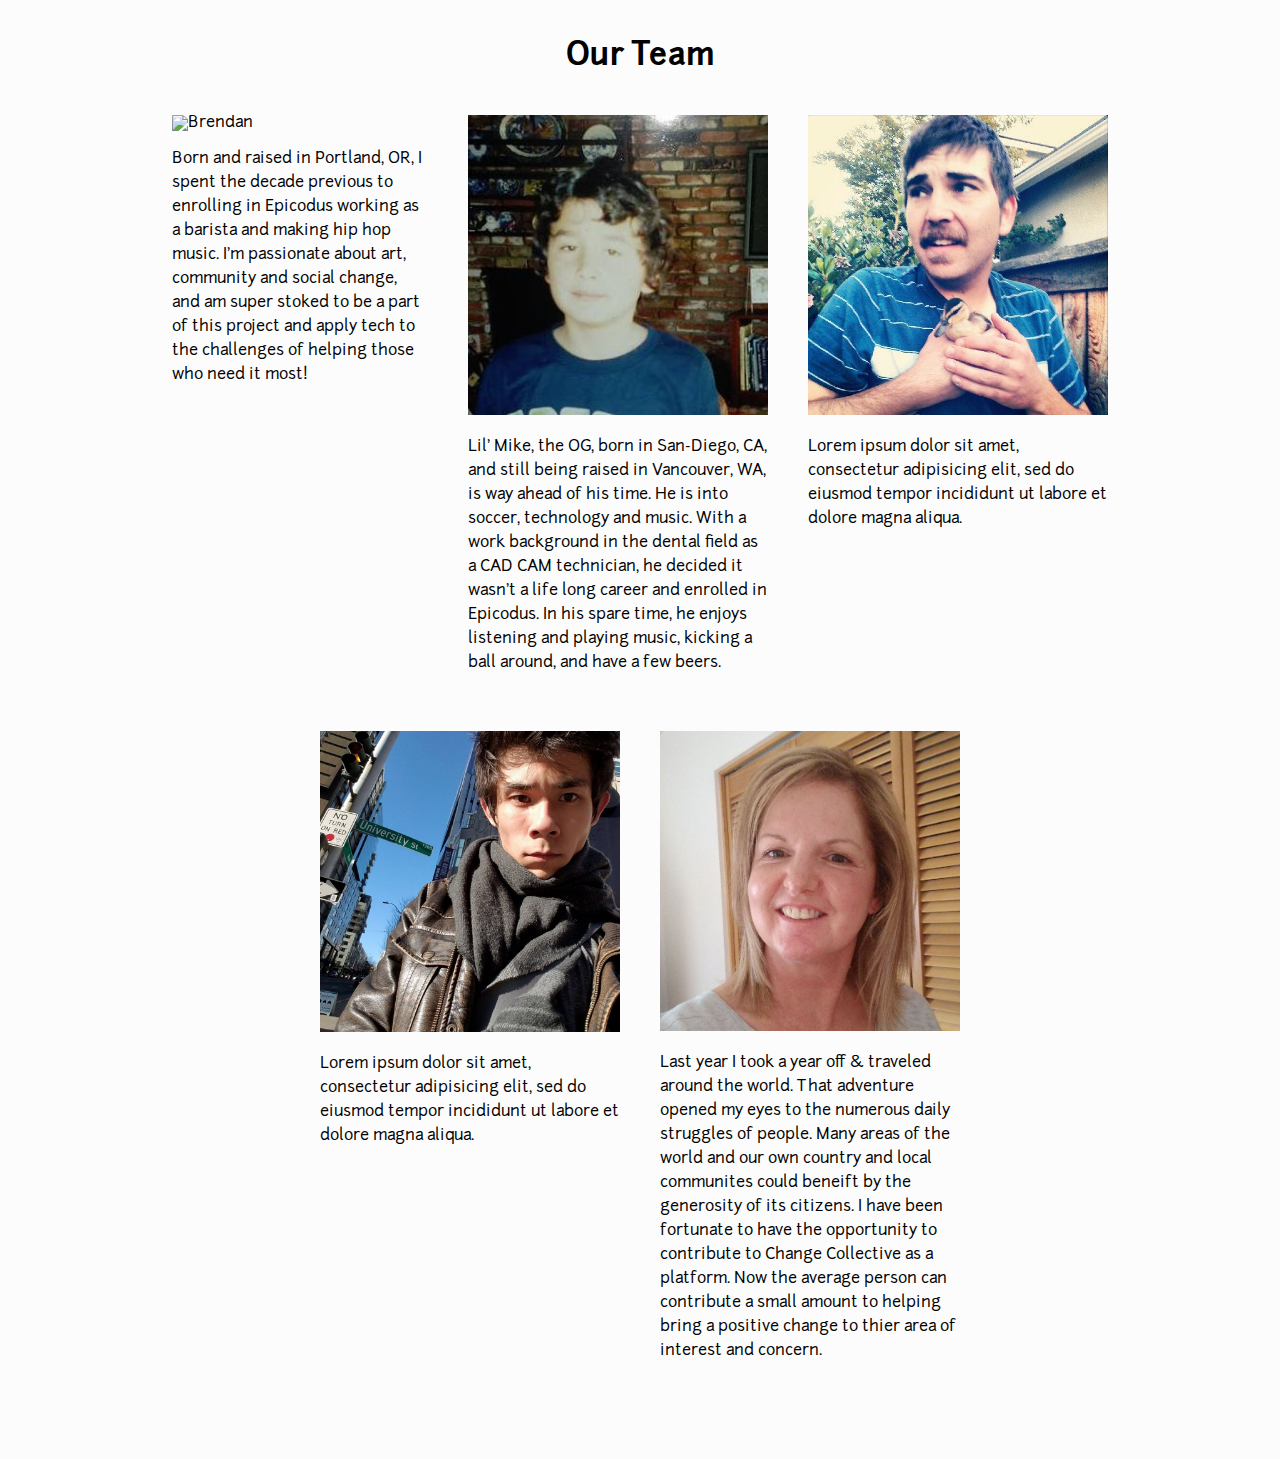
==== commit 14978599: "add brendan michael and beth about info" ====
--- a/About.html
+++ b/About.html
@@ -16,13 +16,13 @@
         <div class="brendan team-member">
           <img src="images/brendan.jpg" alt="Brendan" />
           <p>
-            Lorem ipsum dolor sit amet, consectetur adipisicing elit, sed do eiusmod tempor incididunt ut labore et dolore magna aliqua.
+            Born and raised in Portland, OR, I spent the decade previous to enrolling in Epicodus working as a barista and making hip hop music.  I'm passionate about art, community and social change, and am super stoked to be a part of this project and apply tech to the challenges of helping those who need it most!
           </p>
         </div>
         <div class="michael team-member">
           <img src="images/michael.jpg" alt="young Michael" />
           <p>
-            Lorem ipsum dolor sit amet, consectetur adipisicing elit, sed do eiusmod tempor incididunt ut labore et dolore magna aliqua.
+            Lil' Mike, the OG, born in San-Diego, CA, and still being raised in Vancouver, WA, is way ahead of his time. He is into soccer, technology and music. With a work background in the dental field as a CAD CAM technician, he decided it wasn't a life long career and enrolled in Epicodus. In his spare time, he enjoys listening and playing music, kicking a ball around, and have a few beers.
           </p>
         </div>
         <div class="jordan team-member">
@@ -40,7 +40,7 @@
         <div class="beth team-member">
           <img src="images/beth.jpg" alt="Beth" />
           <p>
-            Lorem ipsum dolor sit amet, consectetur adipisicing elit, sed do eiusmod tempor incididunt ut labore et dolore magna aliqua.
+            Last year I took a year off & traveled around the world. That adventure opened my eyes to the numerous daily struggles of people. Many areas of the world and our own country and local communites could beneift by the generosity of its citizens. I have been fortunate to have the opportunity to contribute to Change Collective as a platform. Now the average person can contribute a small amount to helping bring a positive change to thier area of interest and concern.
           </p>
         </div>
       </div><!--/team-->
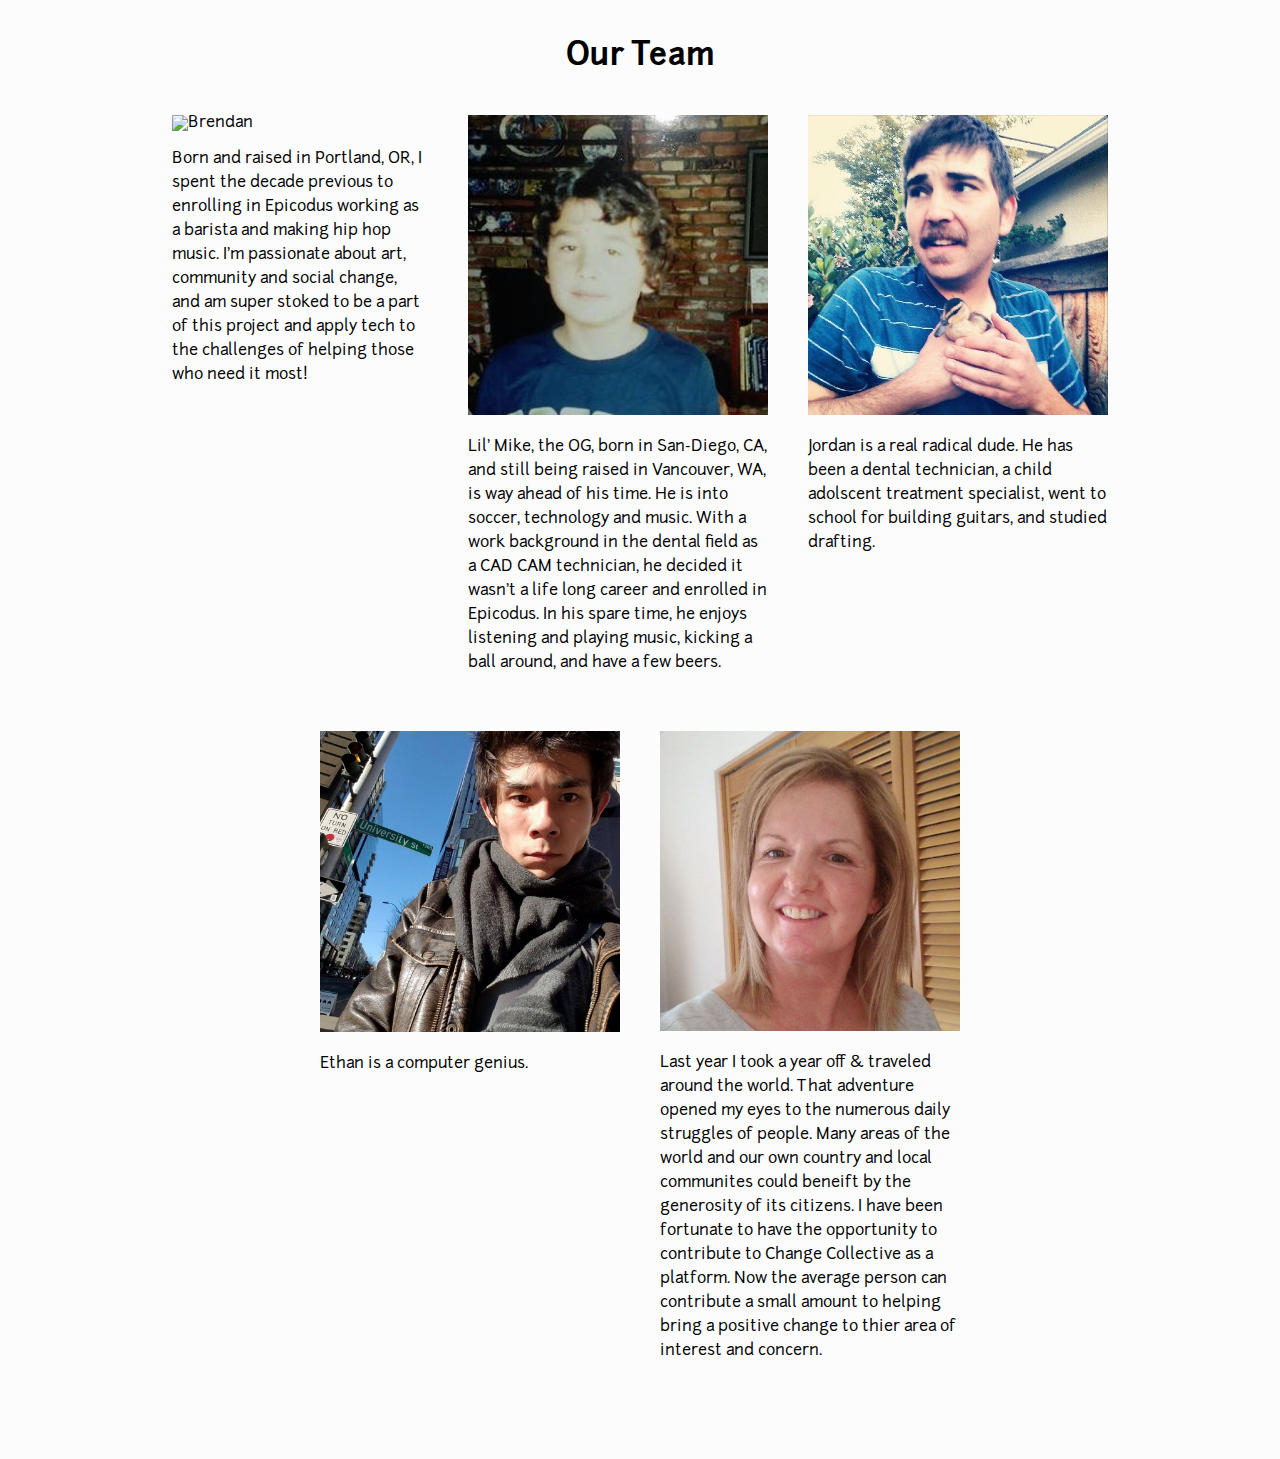
==== commit e72e5c0c: "add slider text" ====
--- a/About.html
+++ b/About.html
@@ -28,13 +28,13 @@
         <div class="jordan team-member">
           <img src="images/jordan.jpg" alt="Jordan with a baby duck" />
           <p>
-            Lorem ipsum dolor sit amet, consectetur adipisicing elit, sed do eiusmod tempor incididunt ut labore et dolore magna aliqua.
+            Jordan is a real radical dude.  He has been a dental technician, a child adolscent treatment specialist, went to school for building guitars, and studied drafting.
           </p>
         </div>
         <div class="ethan team-member">
           <img src="images/ethan.jpg" alt="Ethan" />
           <p>
-            Lorem ipsum dolor sit amet, consectetur adipisicing elit, sed do eiusmod tempor incididunt ut labore et dolore magna aliqua.
+            Ethan is a computer genius.
           </p>
         </div>
         <div class="beth team-member">
--- a/stylesheets/output.css
+++ b/stylesheets/output.css
@@ -1,127 +1,163 @@
 @keyframes bouncy {
   0% {
-    font-size: 14px; }
+    font-size: 14px;
+  }
   50% {
-    font-size: 18px; }
+    font-size: 18px;
+  }
   100% {
-    font-size: 14px; } }
+    font-size: 14px;
+  }
+}
 html {
-  box-sizing: border-box; }
+  box-sizing: border-box;
+}
 
 *,
 *::before,
 *::after {
-  box-sizing: inherit; }
+  box-sizing: inherit;
+}
 
 html, body {
   margin: 0;
-  padding: 0; }
+  padding: 0;
+}
 
 a {
   text-decoration: none;
-  color: white; }
+  color: white;
+}
 
 ul {
-  padding: 0; }
+  padding: 0;
+}
 
 li {
-  list-style: none; }
+  list-style: none;
+}
 
 * {
-  font-family: 'Junction'; }
+  font-family: 'Junction';
+}
 
 p {
-  line-height: 1.5; }
+  line-height: 1.5;
+}
 
 .highlight-text {
-  color: #ffa172; }
+  color: #ffa172;
+}
 
 @font-face {
   font-family: 'Junction';
   src: url("fonts/junction-bold.eot");
   src: url("fonts/junction-bold.eot?#iefix") format("embedded-opentype"), url("fonts/junction-bold.woff") format("woff"), url("fonts/junction-bold.ttf") format("truetype"), url("fonts/junction-bold.svg#junctionbold") format("svg");
   font-weight: bold;
-  font-style: normal; }
+  font-style: normal;
+}
 @font-face {
   font-family: 'Junction';
   src: url("fonts/junction-light.eot");
   src: url("fonts/junction-light.eot?#iefix") format("embedded-opentype"), url("fonts/junction-light.woff") format("woff"), url("fonts/junction-light.ttf") format("truetype"), url("fonts/junction-light.svg#junctionlight") format("svg");
   font-weight: normal;
-  font-style: normal; }
+  font-style: normal;
+}
 @font-face {
   font-family: 'Junction';
   src: url("fonts/junction-regular.eot");
   src: url("fonts/junction-regular.eot?#iefix") format("embedded-opentype"), url("fonts/junction-regular.woff") format("woff"), url("fonts/junction-regular.ttf") format("truetype"), url("fonts/junction-regular.svg#junctionregular") format("svg");
   font-weight: normal;
-  font-style: normal; }
+  font-style: normal;
+}
 .center-text {
-  text-align: center; }
+  text-align: center;
+}
 
 .team {
   display: flex;
   flex-wrap: wrap;
-  justify-content: center; }
-  .team .team-member {
-    flex-basis: 30%;
-    padding: 20px; }
-    .team .team-member img {
-      height: auto;
-      width: 300px; }
+  justify-content: center;
+}
+.team .team-member {
+  flex-basis: 30%;
+  padding: 20px;
+}
+.team .team-member img {
+  height: auto;
+  width: 300px;
+}
 
 .carousel-area {
-  display: flex;
-  justify-content: center; }
+  overflow: hidden;
+  display: flex;
+  justify-content: center;
+}
+.carousel-area .carousel .carousel__items {
+  height: 285px;
+}
+@media (min-width: 768px) {
   .carousel-area .carousel .carousel__items {
-    height: 285px; }
-    @media (min-width: 768px) {
-      .carousel-area .carousel .carousel__items {
-        height: 600px; } }
+    height: 600px;
+  }
+}
 
 .donate-to-causes {
   display: flex;
   flex-direction: column;
-  align-items: center; }
-  .donate-to-causes .donate-text {
-    max-width: 600px; }
-  .donate-to-causes .donate-form-area form {
-    height: 500px;
-    width: 300px;
-    display: flex;
-    flex-direction: column;
-    align-items: center; }
-    .donate-to-causes .donate-form-area form input {
-      width: 100%;
-      height: 200px; }
+  align-items: center;
+}
+.donate-to-causes .donate-text {
+  max-width: 600px;
+}
+.donate-to-causes .donate-form-area form {
+  height: 500px;
+  width: 300px;
+  display: flex;
+  flex-direction: column;
+  align-items: center;
+}
+.donate-to-causes .donate-form-area form input {
+  width: 100%;
+  height: 200px;
+}
 
 .causes h2 {
   text-align: center;
-  font-size: 2em; }
+  font-size: 2em;
+}
 
 .flex-grid-container {
   display: flex;
   flex-wrap: wrap;
-  width: 100%; }
+  width: 100%;
+}
 
 .cause-box {
   height: 300px;
   flex-basis: 100%;
   color: white;
-  position: relative; }
-  .cause-box .cause-info {
-    position: absolute;
-    top: 20px;
-    left: 0;
-    padding: 20px;
-    text-align: center;
-    display: none; }
-    .cause-box .cause-info h2 {
-      margin: .5em auto;
-      font-size: 1.75em; }
-    .cause-box .cause-info h4 {
-      margin: 1em auto; }
+  position: relative;
+}
+.cause-box .cause-info {
+  position: absolute;
+  top: 20px;
+  left: 0;
+  padding: 20px;
+  text-align: center;
+  display: none;
+}
+.cause-box .cause-info h2 {
+  margin: .5em auto;
+  font-size: 1.75em;
+}
+.cause-box .cause-info h4 {
+  margin: 1em auto;
+}
 
 .overlay {
-  display: none; }
+  display: none;
+}
 
 .cause-box:hover .overlay {
   height: 100%;
@@ -134,11 +170,13 @@
   z-index: 50;
   display: flex;
   justify-content: center;
-  align-items: flex-end; }
+  align-items: flex-end;
+}
 
 .grid-button {
   display: none;
-  margin-bottom: 25px; }
+  margin-bottom: 25px;
+}
 
 .cause-box:hover .grid-button {
   display: block;
@@ -146,11 +184,11 @@
   position: absolute;
   bottom: 10%;
   right: 50%;
-  transform: translate(50%, 50%); }
+  transform: translate(50%, 50%);
+}
 
 .cause-box:first-child {
   background: url(http://fillmurray.com/1000/500) center center no-repeat;
-<<<<<<< HEAD
   background-size: cover;
 }
 @media (min-width: 1024px) {
@@ -158,16 +196,9 @@
     flex-basis: 50%;
   }
 }
-=======
-  background-size: cover; }
-  @media (min-width: 1024px) {
-    .one {
-      flex-basis: 50%; } }
->>>>>>> master
 
 .cause-box:nth-child(2) {
   background: url(http://fillmurray.com/400/500) center center no-repeat;
-<<<<<<< HEAD
   background-size: cover;
 }
 @media (min-width: 768px) {
@@ -180,19 +211,9 @@
     flex-basis: 25%;
   }
 }
-=======
-  background-size: cover; }
-  @media (min-width: 768px) {
-    .two {
-      flex-basis: 50%; } }
-  @media (min-width: 1024px) {
-    .two {
-      flex-basis: 25%; } }
->>>>>>> master
 
 .cause-box:nth-child(3) {
   background: url(http://fillmurray.com/700/500) center center no-repeat;
-<<<<<<< HEAD
   background-size: cover;
 }
 @media (min-width: 768px) {
@@ -205,19 +226,9 @@
     flex-basis: 25%;
   }
 }
-=======
-  background-size: cover; }
-  @media (min-width: 768px) {
-    .three {
-      flex-basis: 50%; } }
-  @media (min-width: 1024px) {
-    .three {
-      flex-basis: 25%; } }
->>>>>>> master
 
 .cause-box:nth-child(4) {
   background: url(http://fillmurray.com/601/500) center center no-repeat;
-<<<<<<< HEAD
   background-size: cover;
 }
 @media (min-width: 768px) {
@@ -230,19 +241,9 @@
     flex-basis: 25%;
   }
 }
-=======
-  background-size: cover; }
-  @media (min-width: 768px) {
-    .four {
-      flex-basis: 50%; } }
-  @media (min-width: 1024px) {
-    .four {
-      flex-basis: 25%; } }
->>>>>>> master
 
 .cause-box:nth-child(5) {
   background: url(http://fillmurray.com/500/500) center center no-repeat;
-<<<<<<< HEAD
   background-size: cover;
 }
 @media (min-width: 768px) {
@@ -255,19 +256,9 @@
     flex-basis: 25%;
   }
 }
-=======
-  background-size: cover; }
-  @media (min-width: 768px) {
-    .five {
-      flex-basis: 50%; } }
-  @media (min-width: 1024px) {
-    .five {
-      flex-basis: 25%; } }
->>>>>>> master
 
 .cause-box:nth-child(6) {
   background: url(http://fillmurray.com/1000/800) center center no-repeat;
-<<<<<<< HEAD
   background-size: cover;
 }
 @media (min-width: 1024px) {
@@ -275,12 +266,6 @@
     flex-basis: 50%;
   }
 }
-=======
-  background-size: cover; }
-  @media (min-width: 1024px) {
-    .six {
-      flex-basis: 50%; } }
->>>>>>> master
 
 footer {
   position: fixed;
@@ -292,38 +277,47 @@
   padding-top: 15px;
   background-color: #262626;
   display: flex;
-  justify-content: center; }
-  footer li {
-    margin: auto 10px;
-    padding-right: 20px;
-    border-right: 1px solid white; }
+  justify-content: center;
+}
+footer li {
+  margin: auto 10px;
+  padding-right: 20px;
+  border-right: 1px solid white;
+}
 
 footer a:nth-child(3) li {
-  border-right: none; }
+  border-right: none;
+}
 
 .form-flex-container {
   display: flex;
   flex-direction: column;
-  align-items: center; }
+  align-items: center;
+}
 
 .my-form {
   background-color: lightgrey;
   border-radius: 5px;
   padding: 30px;
   width: 100%;
-  max-width: 370px; }
-  .my-form .form-group {
-    padding: 3px 0px;
-    display: flex;
-    flex-direction: column;
-    margin: 8px 0px; }
-    .my-form .form-group label {
-      margin: 8px 0px; }
-  .my-form p {
-    text-align: center;
-    font-size: 16px; }
-  .my-form button {
-    margin-top: 25px; }
+  max-width: 370px;
+}
+.my-form .form-group {
+  padding: 3px 0px;
+  display: flex;
+  flex-direction: column;
+  margin: 8px 0px;
+}
+.my-form .form-group label {
+  margin: 8px 0px;
+}
+.my-form p {
+  text-align: center;
+  font-size: 16px;
+}
+.my-form button {
+  margin-top: 25px;
+}
 
 .navbar {
   position: fixed;
@@ -337,31 +331,38 @@
   top: -100px;
   padding-bottom: 6px;
   -webkit-transition: all 0.3s;
-  transition: all 0.3s; }
-  @media only screen and (max-width: 766px) {
-    .navbar {
-      padding-top: 25px; } }
-  .navbar .row {
-    width: 100%;
-    margin: 0 auto;
-    position: relative;
-    padding: 0 2%;
-    display: flex;
-    justify-content: space-between;
-    flex-wrap: wrap;
-    align-items: center; }
+  transition: all 0.3s;
+}
+@media only screen and (max-width: 766px) {
+  .navbar {
+    padding-top: 25px;
+  }
+}
+.navbar .row {
+  width: 100%;
+  margin: 0 auto;
+  position: relative;
+  padding: 0 2%;
+  display: flex;
+  justify-content: space-between;
+  flex-wrap: wrap;
+  align-items: center;
+}
 
 .open-nav {
-  max-height: 400px !important; }
-  .open-nav .mobile-toggle {
-    transform: rotate(-90deg);
-    -webkit-transform: rotate(-90deg); }
+  max-height: 400px !important;
+}
+.open-nav .mobile-toggle {
+  transform: rotate(-90deg);
+  -webkit-transform: rotate(-90deg);
+}
 
 .sticky {
   background-color: rgba(255, 255, 255, 0.93);
   opacity: 1;
   top: 0px;
-  border-bottom: 1px solid white; }
+  border-bottom: 1px solid white;
+}
 
 .logo, .back-nav {
   font-size: 25px;
@@ -369,40 +370,52 @@
   text-transform: uppercase;
   margin-top: 0;
   line-height: 1;
-  margin-bottom: 10px; }
+  margin-bottom: 10px;
+}
 
 nav {
-  width: 60%; }
-  @media only screen and (max-width: 766px) {
-    nav {
-      width: 100%; } }
-  nav li, nav h2 {
-    font-size: 14px; }
+  width: 60%;
+}
+@media only screen and (max-width: 766px) {
+  nav {
+    width: 100%;
+  }
+}
+nav li, nav h2 {
+  font-size: 14px;
+}
+nav ul {
+  list-style: none;
+  overflow: hidden;
+  text-align: right;
+  float: right;
+}
+@media only screen and (max-width: 766px) {
   nav ul {
-    list-style: none;
-    overflow: hidden;
-    text-align: right;
-    float: right; }
-    @media only screen and (max-width: 766px) {
-      nav ul {
-        padding-top: 10px;
-        margin-bottom: 22px;
-        float: left;
-        text-align: center;
-        width: 100%; } }
-    nav ul li {
-      display: inline-block;
-      margin-left: 35px;
-      line-height: 1.5; }
-      @media only screen and (max-width: 766px) {
-        nav ul li {
-          width: 100%;
-          padding: 7px 0;
-          margin: 0; } }
-    nav ul a {
-      color: #888888;
-      text-transform: uppercase;
-      font-size: 12px; }
+    padding-top: 10px;
+    margin-bottom: 22px;
+    float: left;
+    text-align: center;
+    width: 100%;
+  }
+}
+nav ul li {
+  display: inline-block;
+  margin-left: 35px;
+  line-height: 1.5;
+}
+@media only screen and (max-width: 766px) {
+  nav ul li {
+    width: 100%;
+    padding: 7px 0;
+    margin: 0;
+  }
+}
+nav ul a {
+  color: #888888;
+  text-transform: uppercase;
+  font-size: 12px;
+}
 
 .mobile-toggle {
   display: none;
@@ -410,20 +423,25 @@
   font-size: 20px;
   -webkit-transition: all 200ms ease-in;
   -moz-transition: all 200ms ease-in;
-  transition: all 200ms ease-in; }
-  @media only screen and (max-width: 766px) {
-    .mobile-toggle {
-      display: block; } }
-  .mobile-toggle span {
-    width: 30px;
-    height: 4px;
-    margin-bottom: 6px;
-    border-radius: 1000px;
-    background: #ffa172;
-    display: block; }
+  transition: all 200ms ease-in;
+}
+@media only screen and (max-width: 766px) {
+  .mobile-toggle {
+    display: block;
+  }
+}
+.mobile-toggle span {
+  width: 30px;
+  height: 4px;
+  margin-bottom: 6px;
+  border-radius: 1000px;
+  background: #ffa172;
+  display: block;
+}
 
 .content {
-  padding: 50px 2% 250px; }
+  padding: 50px 2% 250px;
+}
 
 .hero {
   background: #333 url(../images/young-people.jpg) no-repeat center center fixed;
@@ -435,57 +453,72 @@
   min-height: 500px;
   letter-spacing: 2px;
   padding: 40px;
-  position: relative; }
-  .hero .hero-overlay {
-    background: rgba(0, 20, 60, 0.6);
-    position: absolute;
-    top: 0;
-    left: 0;
-    z-index: 1;
-    height: 100%;
-    width: 100%; }
-  .hero .text {
-    z-index: 2;
-    color: white;
-    margin: auto;
-    border-radius: 5px;
-    padding: 20px;
-    text-align: center; }
-    .hero .text h1 {
-      font-size: 60px; }
-    .hero .text span {
-      font-size: 24px;
-      line-height: 1;
-      color: #ffa172; }
-    .hero .text p {
-      margin-bottom: 20px;
-      font-size: 17px;
-      line-height: 2; }
+  position: relative;
+}
+.hero .hero-overlay {
+  background: rgba(0, 20, 60, 0.6);
+  position: absolute;
+  top: 0;
+  left: 0;
+  z-index: 1;
+  height: 100%;
+  width: 100%;
+}
+.hero .text {
+  z-index: 2;
+  color: white;
+  margin: auto;
+  border-radius: 5px;
+  padding: 20px;
+  text-align: center;
+}
+.hero .text h1 {
+  font-size: 60px;
+}
+.hero .text span {
+  font-size: 24px;
+  line-height: 1;
+  color: #ffa172;
+}
+.hero .text p {
+  margin-bottom: 20px;
+  font-size: 17px;
+  line-height: 2;
+}
 
 .main {
   padding: 20px;
   margin: auto;
-  padding-bottom: 60px; }
-  @media (min-width: 1024px) {
-    .main {
-      max-width: 80%; } }
+  padding-bottom: 60px;
+}
+@media (min-width: 1024px) {
+  .main {
+    max-width: 80%;
+  }
+}
 
 .full {
-  height: 100vw; }
+  height: 100vw;
+}
 
 .mission {
-  margin: 40px auto; }
-  .mission h2 {
-    font-size: 2rem;
-    text-align: center; }
-  @media (min-width: 1024px) {
-    .mission {
-      font-size: 1rem;
-      max-width: 75em;
-      margin: 60px auto; } }
+  margin: 40px auto;
+}
+.mission h2 {
+  font-size: 2rem;
+  text-align: center;
+}
+@media (min-width: 1024px) {
+  .mission {
+    font-size: 1rem;
+    max-width: 75em;
+    margin: 60px auto;
+  }
+}
 
 section {
-  margin-top: 80px; }
+  margin-top: 80px;
+}
 
 .profile-content {
   margin-top: 80px;
@@ -493,7 +526,8 @@
   border-radius: 5px;
   display: flex;
   flex-wrap: wrap;
-  justify-content: center; }
+  justify-content: center;
+}
 
 .profile-image {
   flex-basis: 40%;
@@ -501,23 +535,31 @@
   margin: 25px 25px 0 0;
   max-height: 300px;
   max-width: 300px;
-  background-image: url(http://lorempixel.com/300/300/); }
-  @media (min-width: 768px) {
-    .profile-image {
-      height: 250px;
-      max-width: 250px; } }
-  @media only screen and (max-width: 766px) {
-    .profile-image {
-      height: 250px;
-      min-width: 250px; } }
+  background-image: url(http://lorempixel.com/300/300/);
+}
+@media (min-width: 768px) {
+  .profile-image {
+    height: 250px;
+    max-width: 250px;
+  }
+}
+@media only screen and (max-width: 766px) {
+  .profile-image {
+    height: 250px;
+    min-width: 250px;
+  }
+}
 
 .profile-bio {
   padding: 20px;
   flex-basis: 60%;
-  width: 600px; }
-  @media only screen and (max-width: 766px) {
-    .profile-bio {
-      flex-basis: 100%; } }
+  width: 600px;
+}
+@media only screen and (max-width: 766px) {
+  .profile-bio {
+    flex-basis: 100%;
+  }
+}
 
 .profile-causes {
   display: flex;
@@ -525,57 +567,75 @@
   padding: 5px 10px;
   flex-basis: 100%;
   width: 900px;
-  justify-content: center; }
+  justify-content: center;
+}
+.profile-causes .profile-feed {
+  border: 1px solid grey;
+  border-radius: 5px;
+  box-shadow: 0px 2px 12px 0 rgba(0, 0, 0, 0.25);
+  max-height: 100px;
+  display: flex;
+  flex-basis: 33%;
+  margin: 50px 50px 0 50px;
+  background-color: #fff;
+}
+@media (min-width: 768px) {
   .profile-causes .profile-feed {
-    border: 1px solid grey;
-    border-radius: 5px;
-    box-shadow: 0px 2px 12px 0 rgba(0, 0, 0, 0.25);
-    max-height: 100px;
+    max-height: 300px;
+  }
+}
+@media only screen and (max-width: 766px) {
+  .profile-causes .profile-feed {
+    max-height: 300px;
+  }
+}
+.profile-causes .feed-image {
+  height: 100px;
+  width: 100px;
+  margin: 10px 5px 0 5px;
+  align-self: center;
+  background-image: url(http://lorempixel.com/90/90/cats);
+  background-repeat: no-repeat;
+}
+@media (min-width: 768px) {
+  .profile-causes .feed-image {
+    align-self: center;
+  }
+}
+@media only screen and (max-width: 766px) {
+  .profile-causes .feed-image {
+    align-self: center;
+  }
+}
+@media (min-width: 768px) {
+  .profile-causes {
     display: flex;
-    flex-basis: 33%;
-    margin: 50px 50px 0 50px;
-    background-color: #fff; }
-    @media (min-width: 768px) {
-      .profile-causes .profile-feed {
-        max-height: 300px; } }
-    @media only screen and (max-width: 766px) {
-      .profile-causes .profile-feed {
-        max-height: 300px; } }
-  .profile-causes .feed-image {
-    height: 100px;
-    width: 100px;
-    margin: 10px 5px 0 5px;
-    align-self: center;
-    background-image: url(http://lorempixel.com/90/90/cats);
-    background-repeat: no-repeat; }
-    @media (min-width: 768px) {
-      .profile-causes .feed-image {
-        align-self: center; } }
-    @media only screen and (max-width: 766px) {
-      .profile-causes .feed-image {
-        align-self: center; } }
-  @media (min-width: 768px) {
-    .profile-causes {
-      display: flex;
-      flex-wrap: wrap;
-      flex-basis: 100%; }
-      .profile-causes ul {
-        flex-basis: 50%;
-        text-align: center; } }
-  @media only screen and (max-width: 766px) {
-    .profile-causes {
-      flex-basis: 100%;
-      margin-bottom: 15px; }
-      .profile-causes li {
-        margin: 5px;
-        text-align: center; } }
+    flex-wrap: wrap;
+    flex-basis: 100%;
+  }
+  .profile-causes ul {
+    flex-basis: 50%;
+    text-align: center;
+  }
+}
+@media only screen and (max-width: 766px) {
+  .profile-causes {
+    flex-basis: 100%;
+    margin-bottom: 15px;
+  }
+  .profile-causes li {
+    margin: 5px;
+    text-align: center;
+  }
+}
 
 #bio {
   width: 100%;
   height: 50px;
   resize: none;
   border-radius: 5px;
-  box-shadow: inset 0px 2px 12px 0 rgba(0, 0, 0, 0.25); }
+  box-shadow: inset 0px 2px 12px 0 rgba(0, 0, 0, 0.25);
+}
 
 .feed-container {
   margin-top: 80px;
@@ -583,62 +643,82 @@
   border-radius: 5px;
   display: flex;
   justify-content: center;
-  align-items: center; }
+  align-items: center;
+}
+.feed-container .feed {
+  border: 1px solid grey;
+  border-radius: 5px;
+  box-shadow: 0px 2px 12px 0 rgba(0, 0, 0, 0.25);
+  max-height: 100px;
+  display: flex;
+  flex-wrap: wrap;
+  justify-content: center;
+  flex-basis: 40%;
+  margin: 50px 50px 0 50px;
+  background-color: #fff;
+}
+.feed-container .feed .social-icon {
+  height: 24px;
+  width: 24px;
+  display: inline-block;
+}
+.feed-container .feed .feed-icon1:hover {
+  background-image: url(../images/heart_red.png);
+  background-repeat: no-repeat;
+}
+.feed-container .feed .feed-icon2:hover {
+  background-image: url(../images/comment_red.png);
+  background-repeat: no-repeat;
+}
+@media (min-width: 768px) {
   .feed-container .feed {
-    border: 1px solid grey;
-    border-radius: 5px;
-    box-shadow: 0px 2px 12px 0 rgba(0, 0, 0, 0.25);
-    max-height: 100px;
+    max-height: 300px;
+  }
+}
+@media only screen and (max-width: 766px) {
+  .feed-container .feed {
+    max-height: 300px;
+  }
+}
+.feed-container .mainfeed-image {
+  height: 100px;
+  width: 100px;
+  margin: 10px 5px 0 5px;
+  align-self: center;
+  background-image: url(http://lorempixel.com/90/90/cats);
+  background-repeat: no-repeat;
+}
+@media (min-width: 768px) {
+  .feed-container .mainfeed-image {
+    align-self: center;
+  }
+}
+@media only screen and (max-width: 766px) {
+  .feed-container .mainfeed-image {
+    align-self: center;
+  }
+}
+@media (min-width: 768px) {
+  .feed-container {
     display: flex;
     flex-wrap: wrap;
-    justify-content: center;
-    flex-basis: 40%;
-    margin: 50px 50px 0 50px;
-    background-color: #fff; }
-    .feed-container .feed .social-icon {
-      height: 24px;
-      width: 24px;
-      display: inline-block; }
-    .feed-container .feed .feed-icon1:hover {
-      background-image: url(../images/heart_red.png);
-      background-repeat: no-repeat; }
-    .feed-container .feed .feed-icon2:hover {
-      background-image: url(../images/comment_red.png);
-      background-repeat: no-repeat; }
-    @media (min-width: 768px) {
-      .feed-container .feed {
-        max-height: 300px; } }
-    @media only screen and (max-width: 766px) {
-      .feed-container .feed {
-        max-height: 300px; } }
-  .feed-container .mainfeed-image {
-    height: 100px;
-    width: 100px;
-    margin: 10px 5px 0 5px;
-    align-self: center;
-    background-image: url(http://lorempixel.com/90/90/cats);
-    background-repeat: no-repeat; }
-    @media (min-width: 768px) {
-      .feed-container .mainfeed-image {
-        align-self: center; } }
-    @media only screen and (max-width: 766px) {
-      .feed-container .mainfeed-image {
-        align-self: center; } }
-  @media (min-width: 768px) {
-    .feed-container {
-      display: flex;
-      flex-wrap: wrap;
-      flex-basis: 100%; }
-      .feed-container ul {
-        flex-basis: 50%;
-        text-align: center; } }
-  @media only screen and (max-width: 766px) {
-    .feed-container {
-      flex-basis: 100%;
-      margin-bottom: 15px; }
-      .feed-container li {
-        margin: 5px;
-        text-align: center; } }
+    flex-basis: 100%;
+  }
+  .feed-container ul {
+    flex-basis: 50%;
+    text-align: center;
+  }
+}
+@media only screen and (max-width: 766px) {
+  .feed-container {
+    flex-basis: 100%;
+    margin-bottom: 15px;
+  }
+  .feed-container li {
+    margin: 5px;
+    text-align: center;
+  }
+}
 
 .form-button, .grid-button {
   background-color: #ffa172;
@@ -648,10 +728,12 @@
   color: white;
   border-style: none;
   font-weight: bold;
-  font-size: 16px; }
+  font-size: 16px;
+}
 
 .grid-button {
-  width: 20% !important; }
+  width: 20% !important;
+}
 
 /**
  * Carousel.sass
@@ -662,24 +744,26 @@
  */
 .carousel > input[type="radio"]:nth-child(1):checked ~ .carousel__prev > label:nth-child(6), .carousel > input[type="radio"]:nth-child(1):checked ~ .carousel__next > label:nth-child(2), .carousel > input[type="radio"]:nth-child(2):checked ~ .carousel__prev > label:nth-child(1), .carousel > input[type="radio"]:nth-child(2):checked ~ .carousel__next > label:nth-child(3), .carousel > input[type="radio"]:nth-child(3):checked ~ .carousel__prev > label:nth-child(2), .carousel > input[type="radio"]:nth-child(3):checked ~ .carousel__next > label:nth-child(4), .carousel > input[type="radio"]:nth-child(4):checked ~ .carousel__prev > label:nth-child(3), .carousel > input[type="radio"]:nth-child(4):checked ~ .carousel__next > label:nth-child(5), .carousel > input[type="radio"]:nth-child(5):checked ~ .carousel__prev > label:nth-child(4), .carousel > input[type="radio"]:nth-child(5):checked ~ .carousel__next > label:nth-child(6), .carousel > input[type="radio"]:nth-child(6):checked ~ .carousel__prev > label:nth-child(5), .carousel > input[type="radio"]:nth-child(6):checked ~ .carousel__next > label:nth-child(1) {
   opacity: 1 !important;
-  z-index: 3; }
+  z-index: 3;
+}
 
 *,
 *:before,
 *:after {
   box-sizing: border-box;
   -webkit-box-sizing: border-box;
-  -moz-box-sizing: border-box; }
+  -moz-box-sizing: border-box;
+}
 
 body {
   background: #fcfcfc;
-  margin: 0; }
+  margin: 0;
+}
 
 .carousel {
   width: 100%;
   max-width: 1000px;
   position: relative;
-<<<<<<< HEAD
   overflow: hidden;
 }
 .carousel > input[type="radio"] {
@@ -828,145 +912,35 @@
   width: 20px;
   height: 20px;
 }
-=======
-  overflow: hidden; }
-  .carousel > input[type="radio"] {
-    position: absolute;
-    left: 0;
-    opacity: 0;
-    top: 0; }
-    .carousel > input[type="radio"]:checked ~ .carousel__items .carousel__item,
-    .carousel > input[type="radio"]:checked ~ .carousel__prev > label,
-    .carousel > input[type="radio"]:checked ~ .carousel__next > label {
-      opacity: 0; }
-    .carousel > input[type="radio"]:nth-child(1):checked ~ .carousel__items .carousel__item:nth-child(1) {
-      opacity: 1; }
-    .carousel > input[type="radio"]:nth-child(1):checked ~ .carousel__nav > label:nth-child(1) {
-      background: #ccc;
-      cursor: default;
-      pointer-events: none; }
-    .carousel > input[type="radio"]:nth-child(2):checked ~ .carousel__items .carousel__item:nth-child(2) {
-      opacity: 1; }
-    .carousel > input[type="radio"]:nth-child(2):checked ~ .carousel__nav > label:nth-child(2) {
-      background: #ccc;
-      cursor: default;
-      pointer-events: none; }
-    .carousel > input[type="radio"]:nth-child(3):checked ~ .carousel__items .carousel__item:nth-child(3) {
-      opacity: 1; }
-    .carousel > input[type="radio"]:nth-child(3):checked ~ .carousel__nav > label:nth-child(3) {
-      background: #ccc;
-      cursor: default;
-      pointer-events: none; }
-    .carousel > input[type="radio"]:nth-child(4):checked ~ .carousel__items .carousel__item:nth-child(4) {
-      opacity: 1; }
-    .carousel > input[type="radio"]:nth-child(4):checked ~ .carousel__nav > label:nth-child(4) {
-      background: #ccc;
-      cursor: default;
-      pointer-events: none; }
-    .carousel > input[type="radio"]:nth-child(5):checked ~ .carousel__items .carousel__item:nth-child(5) {
-      opacity: 1; }
-    .carousel > input[type="radio"]:nth-child(5):checked ~ .carousel__nav > label:nth-child(5) {
-      background: #ccc;
-      cursor: default;
-      pointer-events: none; }
-  .carousel__items {
-    margin: 0;
-    padding: 0;
-    list-style-type: none;
-    width: 100%;
-    height: 600px;
-    position: relative; }
-  .carousel__item {
-    position: absolute;
-    top: 0;
-    left: 0;
-    width: 100%;
-    height: 100%;
-    z-index: 1;
-    transition: opacity 2s;
-    -webkit-transition: opacity 2s; }
-    .carousel__item img {
-      width: 100%;
-      vertical-align: middle; }
-  .carousel__prev > label, .carousel__next > label {
-    border: 1px solid #fff;
-    border-radius: 50%;
-    cursor: pointer;
-    display: block;
-    width: 40px;
-    height: 40px;
-    position: absolute;
-    top: 50%;
-    transform: translateY(-50%);
-    -webkit-transform: translateY(-50%);
-    transition: all .3s ease;
-    -webkit-transition: all .3s ease;
-    opacity: 0;
-    z-index: 2; }
-    .carousel__prev > label:hover, .carousel__prev > label:focus, .carousel__next > label:hover, .carousel__next > label:focus {
-      opacity: .5 !important; }
-    .carousel__prev > label:before, .carousel__prev > label:after, .carousel__next > label:before, .carousel__next > label:after {
-      content: "";
-      position: absolute;
-      width: inherit;
-      height: inherit; }
-    .carousel__prev > label:before, .carousel__next > label:before {
-      background: linear-gradient(to top, #fff 0%, #fff 10%, rgba(51, 51, 51, 0) 10%), linear-gradient(to left, #fff 0%, #fff 10%, rgba(51, 51, 51, 0) 10%);
-      width: 60%;
-      height: 60%;
-      top: 20%; }
-  .carousel__prev > label {
-    left: 2%; }
-    .carousel__prev > label:before {
-      left: 35%;
-      top: 20%;
-      transform: rotate(135deg);
-      -webkit-transform: rotate(135deg); }
-  .carousel__next > label {
-    right: 2%; }
-    .carousel__next > label:before {
-      left: 10%;
-      transform: rotate(315deg);
-      -webkit-transform: rotate(315deg); }
-  .carousel__nav {
-    position: absolute;
-    bottom: 3%;
-    left: 0;
-    text-align: center;
-    width: 100%;
-    z-index: 3; }
-    .carousel__nav > label {
-      border: 1px solid #fff;
-      display: inline-block;
-      border-radius: 50%;
-      cursor: pointer;
-      margin: 0 .125%;
-      width: 20px;
-      height: 20px; }
->>>>>>> master
 
 .slider {
-  width: 50%; }
+  width: 50%;
+}
 
 .my-form {
   background-color: lightgrey;
   border-radius: 5px;
   padding: 30px;
   width: 100%;
-  max-width: 370px; }
+  max-width: 370px;
+}
 
 button, input, label, textarea {
-  font-size: 16px; }
+  font-size: 16px;
+}
 
 input {
-  height: 33px; }
+  height: 33px;
+}
 
 input, textarea {
   border-radius: 5px;
   border-style: none;
-  padding: 10px; }
+  padding: 10px;
+}
 
 #comment {
-  max-width: 100%; }
+  max-width: 100%;
+}
 
 /*# sourceMappingURL=output.css.map */
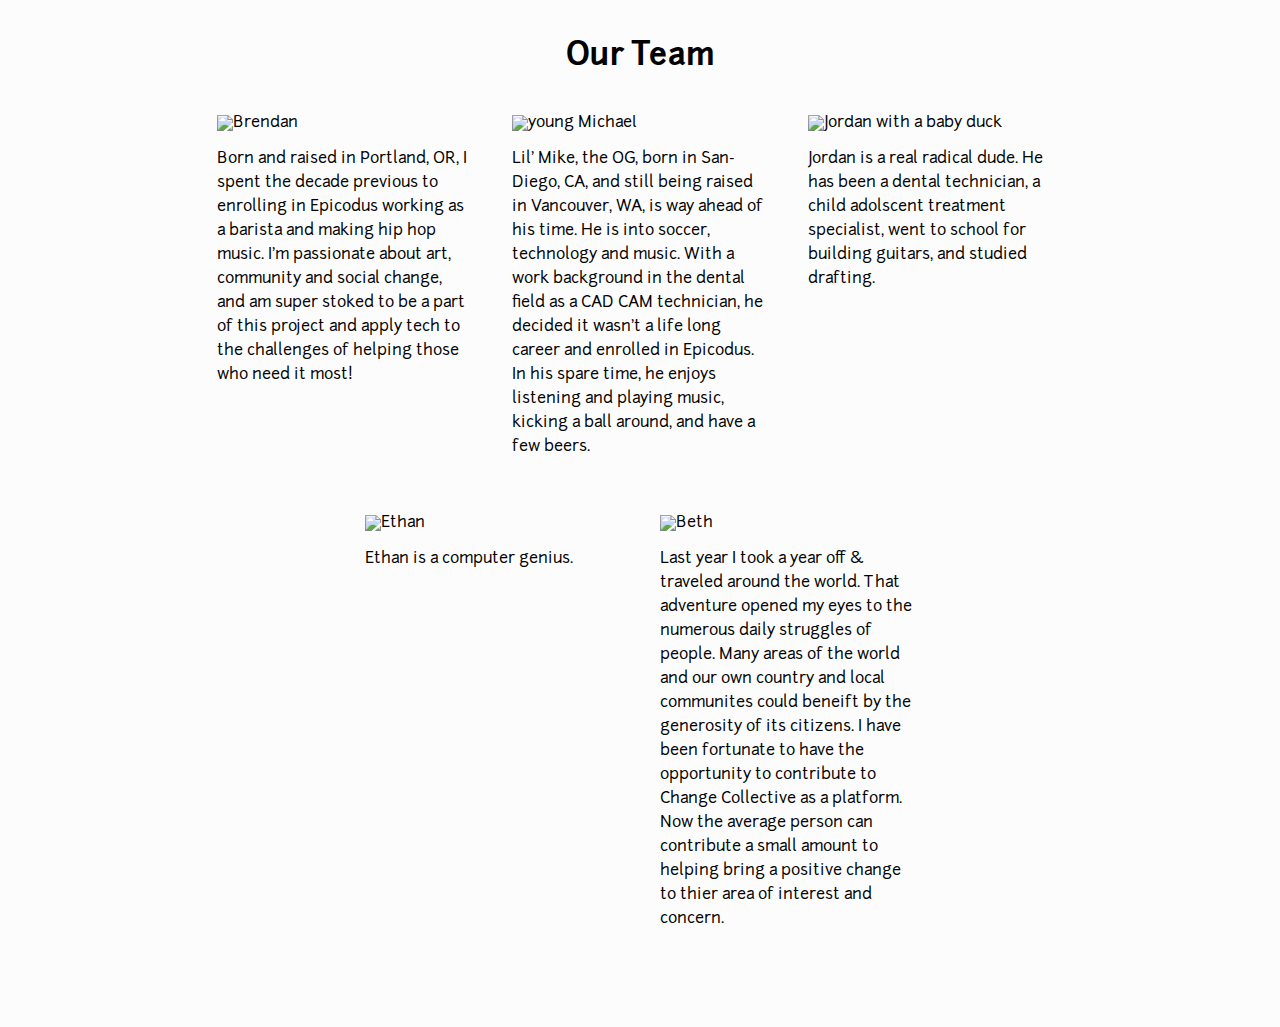
==== commit 6d3a1f92: "take out bill murray" ====
--- a/About.html
+++ b/About.html
@@ -14,31 +14,31 @@
       <h1 class="center-text">Our Team</h1>
       <div class="team">
         <div class="brendan team-member">
-          <img src="images/brendan.jpg" alt="Brendan" />
+          <img src="images/about-us/brendan.jpg" alt="Brendan" />
           <p>
             Born and raised in Portland, OR, I spent the decade previous to enrolling in Epicodus working as a barista and making hip hop music.  I'm passionate about art, community and social change, and am super stoked to be a part of this project and apply tech to the challenges of helping those who need it most!
           </p>
         </div>
         <div class="michael team-member">
-          <img src="images/michael.jpg" alt="young Michael" />
+          <img src="images/about-us/michael.jpg" alt="young Michael" />
           <p>
             Lil' Mike, the OG, born in San-Diego, CA, and still being raised in Vancouver, WA, is way ahead of his time. He is into soccer, technology and music. With a work background in the dental field as a CAD CAM technician, he decided it wasn't a life long career and enrolled in Epicodus. In his spare time, he enjoys listening and playing music, kicking a ball around, and have a few beers.
           </p>
         </div>
         <div class="jordan team-member">
-          <img src="images/jordan.jpg" alt="Jordan with a baby duck" />
+          <img src="images/about-us/jordan.jpg" alt="Jordan with a baby duck" />
           <p>
             Jordan is a real radical dude.  He has been a dental technician, a child adolscent treatment specialist, went to school for building guitars, and studied drafting.
           </p>
         </div>
         <div class="ethan team-member">
-          <img src="images/ethan.jpg" alt="Ethan" />
+          <img src="images/about-us/ethan.jpg" alt="Ethan" />
           <p>
             Ethan is a computer genius.
           </p>
         </div>
         <div class="beth team-member">
-          <img src="images/beth.jpg" alt="Beth" />
+          <img src="images/about-us/beth.jpg" alt="Beth" />
           <p>
             Last year I took a year off & traveled around the world. That adventure opened my eyes to the numerous daily struggles of people. Many areas of the world and our own country and local communites could beneift by the generosity of its citizens. I have been fortunate to have the opportunity to contribute to Change Collective as a platform. Now the average person can contribute a small amount to helping bring a positive change to thier area of interest and concern.
           </p>
--- a/stylesheets/output.css
+++ b/stylesheets/output.css
@@ -26,7 +26,7 @@
 
 a {
   text-decoration: none;
-  color: white;
+  color: #00405d;
 }
 
 ul {
@@ -94,11 +94,11 @@
   justify-content: center;
 }
 .carousel-area .carousel .carousel__items {
-  height: 285px;
+  height: 335px;
 }
 @media (min-width: 768px) {
   .carousel-area .carousel .carousel__items {
-    height: 600px;
+    height: 375px;
   }
 }
 
@@ -120,6 +120,14 @@
 .donate-to-causes .donate-form-area form input {
   width: 100%;
   height: 200px;
+}
+
+.donate-text {
+  display: none;
+}
+
+.bio-1 {
+  display: block;
 }
 
 .causes h2 {
@@ -444,7 +452,7 @@
 }
 
 .hero {
-  background: #333 url(../images/young-people.jpg) no-repeat center center fixed;
+  background: #333 url(../images/hero-backgrounds/young-people.jpg) no-repeat center center fixed;
   -webkit-background-size: cover;
   -moz-background-size: cover;
   background-size: cover;
@@ -735,6 +743,7 @@
   width: 20% !important;
 }
 
+/*brendan's styles*/
 /**
  * Carousel.sass
  * @author: Dang Van Thanh
